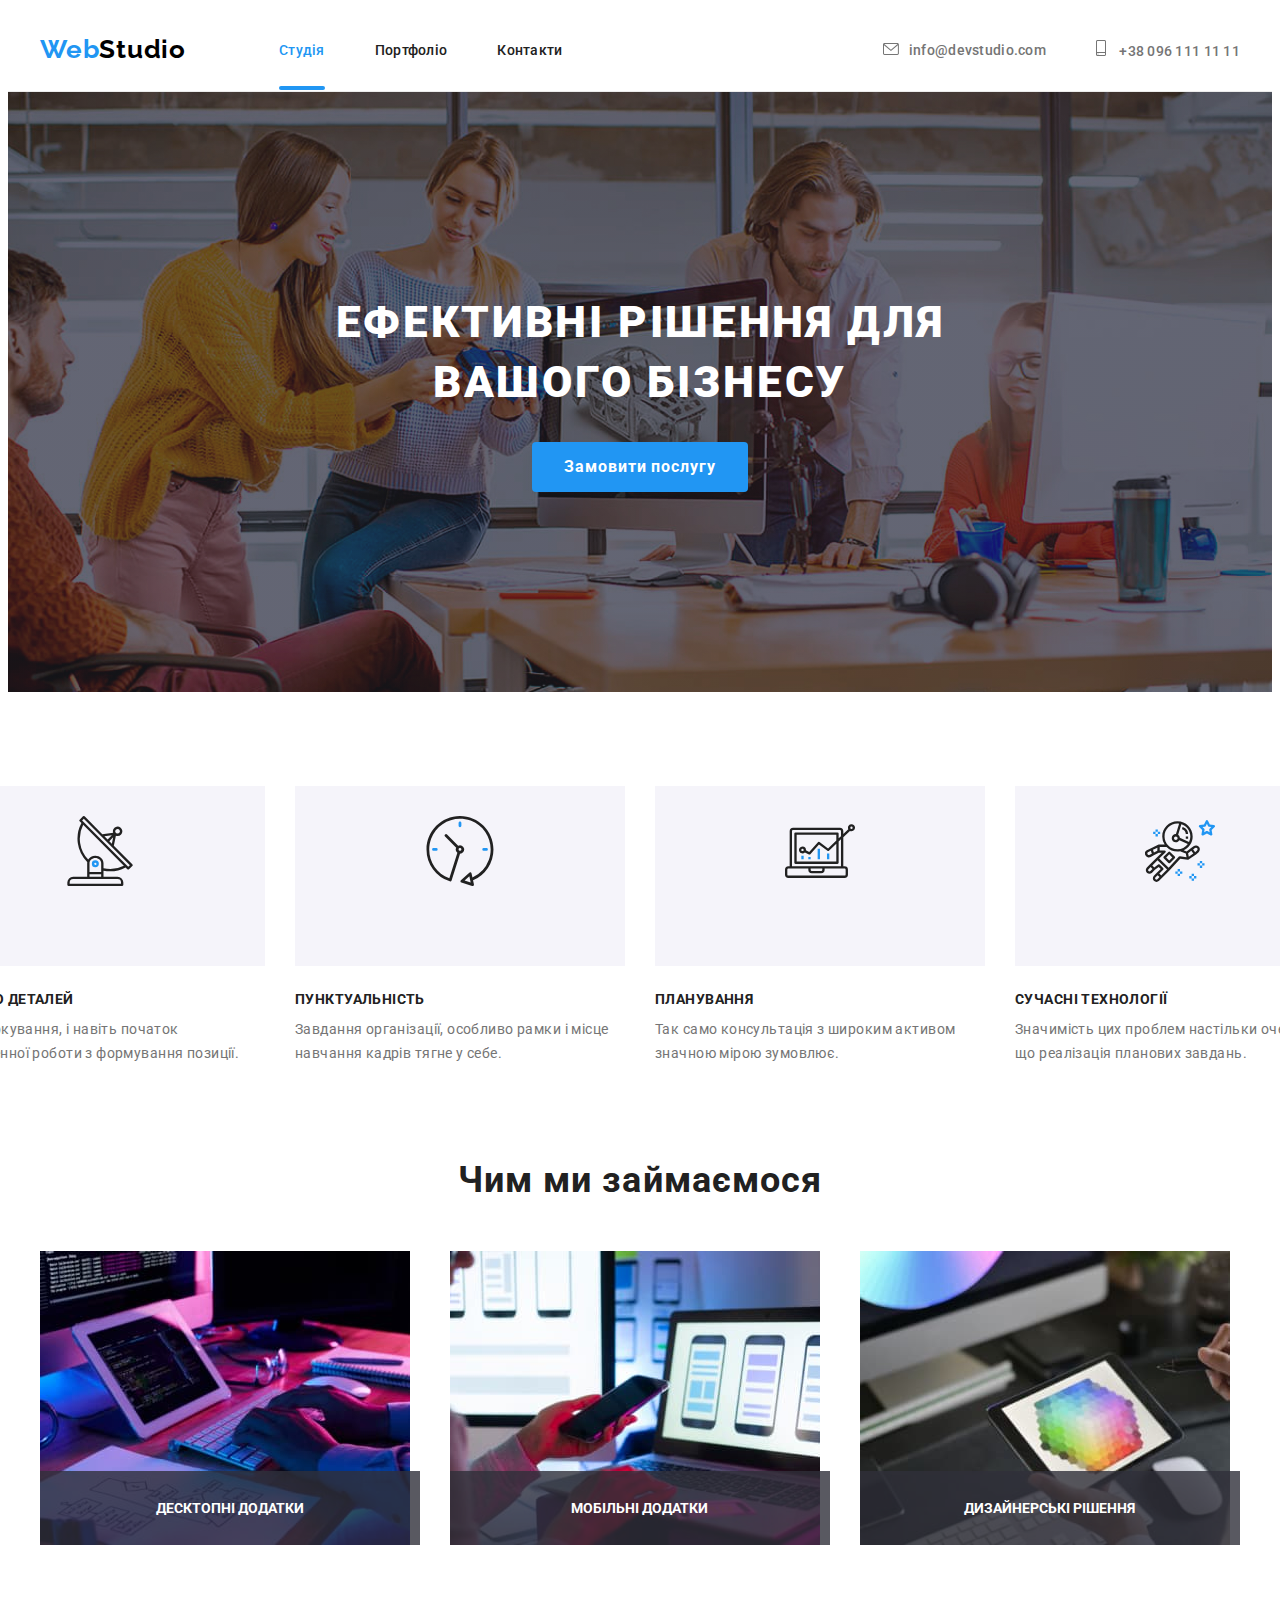
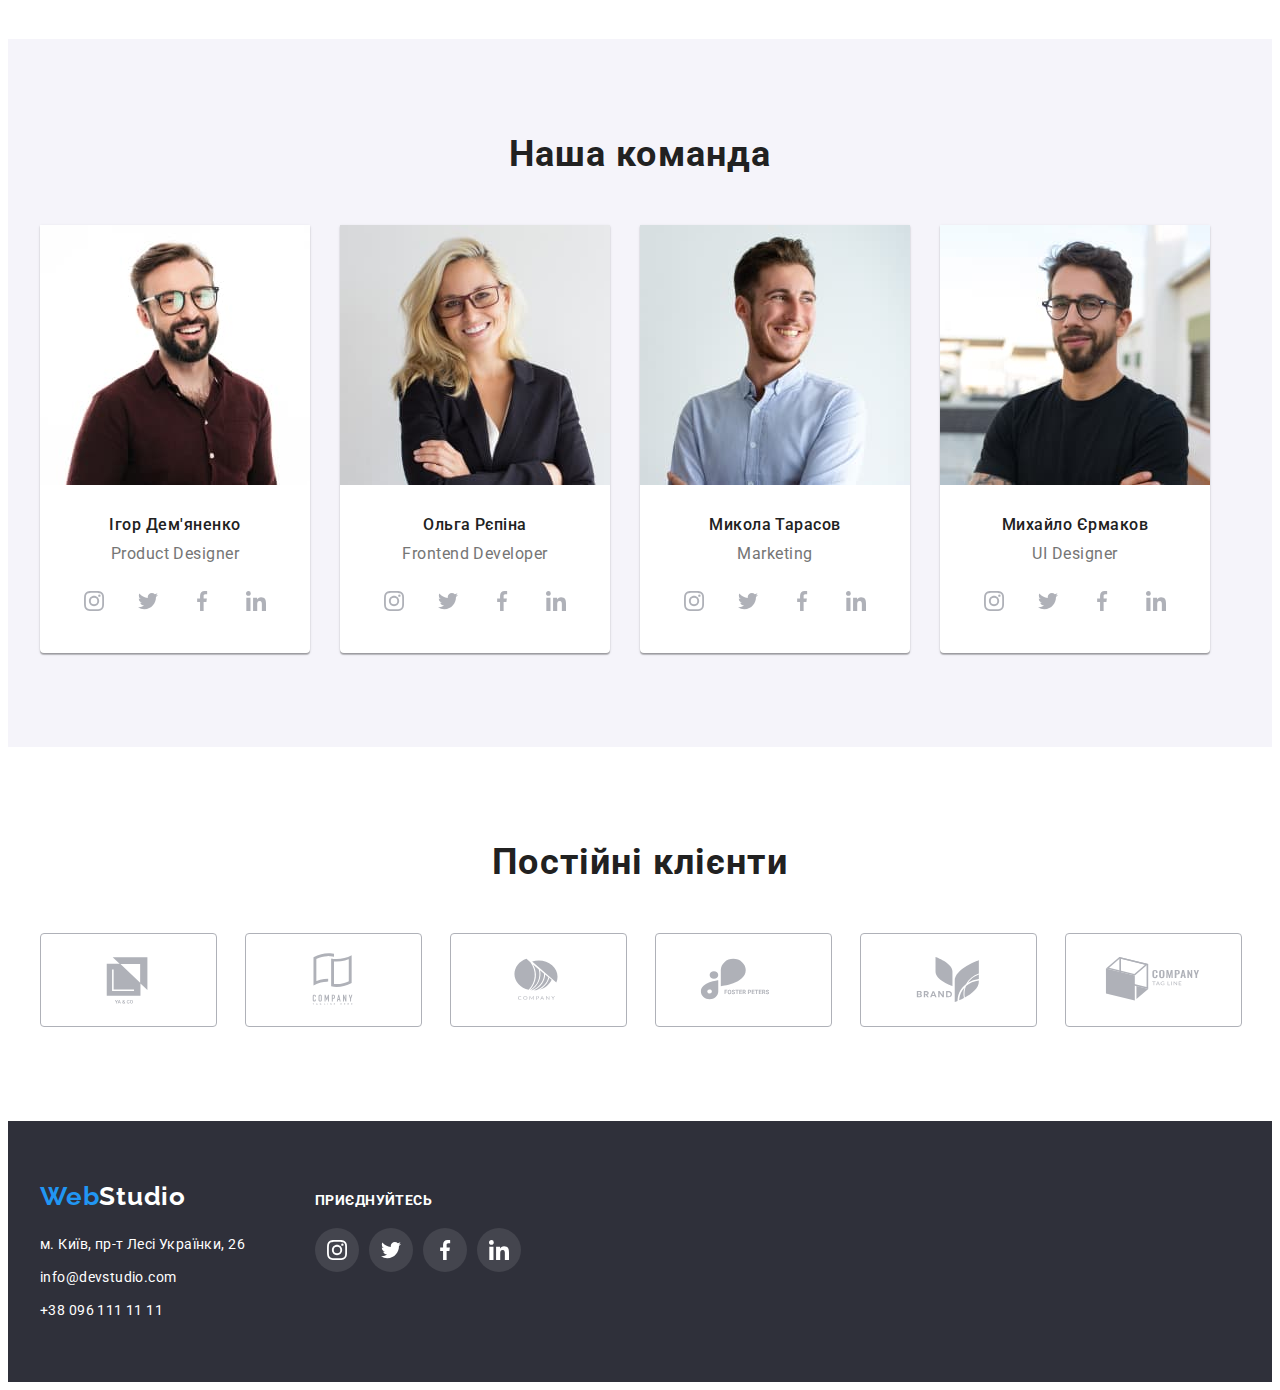
==== index.html @ d8be5af1 "Initial commit" ====
<!DOCTYPE html>
<html lang="uk">

<head>
    <meta charset="UTF-8">
    <meta http-equiv="X-UA-Compatible" content="IE=edge">
    <meta name="viewport" content="width=device-width, initial-scale=1.0">
    <title>Document</title>
    <!-- =======Modern normalize======= -->
    <link rel="stylesheet" href="https://cdnjs.cloudflare.com/ajax/libs/modern-normalize/1.1.0/modern-normalize.min.css"
        integrity="sha512-wpPYUAdjBVSE4KJnH1VR1HeZfpl1ub8YT/NKx4PuQ5NmX2tKuGu6U/JRp5y+Y8XG2tV+wKQpNHVUX03MfMFn9Q=="
        crossorigin="anonymous" referrerpolicy="no-referrer" />
    <!-- ======FONT====== -->
    <link rel="preconnect" href="https://fonts.googleapis.com">
    <link rel="preconnect" href="https://fonts.gstatic.com" crossorigin>
    <link
        href="https://fonts.googleapis.com/css2?family=Raleway:wght@700&family=Roboto:wght@400;500;700;900&display=swap"
        rel="stylesheet">
    <!-- =====Custom styles===== -->
    <link rel="stylesheet" href="./css/styles.css">
</head>

<body class="page">
    <!--                       ======HEADER======                   -->
    <header class="header">
        <div class="container header-wrap">
            <a href="./index.html" class="header-logo list link">
                Web<span class="header-logo-part list">Studio</span>
            </a>
            <nav class="header-navigation">
                <ul class="header-list list">
                    <li class="header-item"><a href="./index.html" class="header-nav-link"
                            aria-current="page">Студія</a>
                    </li>
                    <li class="header-item"><a href="./portfolio.html" class="header-nav-link">Портфоліо</a></li>
                    <li class="header-item"><a href="" class="header-nav-link">Контакти</a></li>
                </ul>
            </nav>
            <div class="header-group">
                <ul class="header-list list">
                    <li class="contact-item">
                        <a href="mailto:info@devstudio.com" class="h-items link">
                            <svg class="header-icon" width="16" height="12">
                                <use href="./images/icons.svg#envelope" class="mail"></use>
                            </svg>info@devstudio.com

                        </a>
                    </li>
                    <li class="contact-item"><a href="tel:+380961111111" class="h-items link">
                            <svg class="header-icon" width="10" height="16">
                                <use href="./images/icons.svg#smartphone"></use>
                            </svg>
                            +38 096 111 11 11</a></li>
                </ul>
            </div>
        </div>
    </header>
    <!--                      ======MAIN PAGE======                 -->
    <main class="page-main">
        <!--                  ======HERO PAGE======                 -->
        <section class="hero bg-color">
            <div class="container">
                <h1 class="title">Ефективні рішення для вашого бізнесу</h1>
                <button class="btn" data-modal-open>Замовити послугу</button>
            </div>
        </section>
        <!--                  ======SKILLS SECTION======              -->
        <section class="skills">
            <div class="container">
                <h2 class="skills-title hiden-title">Секція скілів</h2>
                <ul class="skills-list list">
                    <li class="skills-items icon-satellite">
                        <div class="skills-items-wrap">
                            <svg class="skills-icon" width="70" height="70">
                                <use href="./images/icons.svg#antenna"></use>
                            </svg>
                        </div>
                        <h3 class="skills-sub-title">УВАГА ДО ДЕТАЛЕЙ</h3>
                        <p class="skills-text">Ідейні міркування, і навіть початок повсякденної роботи з формування
                            позиції.
                        </p>
                    </li>
                    <li class="skills-items icon-clock">
                        <div class="skills-items-wrap">
                            <svg class="skills-icon" width="70" height="70">
                                <use href="./images/icons.svg#clock"></use>
                            </svg>
                        </div>
                        <h3 class="skills-sub-title">ПУНКТУАЛЬНІСТЬ</h3>
                        <p class="skills-text">Завдання організації, особливо рамки і місце навчання кадрів тягне у
                            себе.
                        </p>
                    </li>
                    <li class="skills-items icon-diagram">
                        <div class="skills-items-wrap">
                            <svg class="skills-icon" width="70" height="70">
                                <use href="./images/icons.svg#diagram"></use>
                            </svg>
                        </div>
                        <h3 class="skills-sub-title">ПЛАНУВАННЯ</h3>
                        <p class="skills-text">Так само консультація з широким активом значною мірою зумовлює.</p>
                    </li>
                    <li class="skills-items icon-astronaut">
                        <div class="skills-items-wrap">
                            <svg class="skills-icon" width="70" height="70">
                                <use href="./images/icons.svg#astronaut"></use>
                            </svg>
                        </div>
                        <h3 class="skills-sub-title">СУЧАСНІ ТЕХНОЛОГІЇ</h3>
                        <p class="skills-text">Значимість цих проблем настільки очевидна, що реалізація планових
                            завдань.
                        </p>
                    </li>
                </ul>
            </div>
        </section>
        <!--                        ======WORKS======               -->
        <section class="works">
            <div class="container">
                <h2 class="works-title">Чим ми займаємося</h2>
                <ul class="works-list list">
                    <li class="works-items"><a href="" class="works-links">
                            <div class="works-items-wrap">
                                <img src="./images/what_are_we_do/handtouch.jpeg" alt="coding" width="370">
                        </a>
                        <h3 class="works-items-title">Десктопні додатки</h3>
            </div>
            </li>

            <li class="works-items"><a href="" class="works-links">
                    <div class="works-items-wrap">
                        <img src="./images/what_are_we_do/telephone.jpeg" alt="designe" width="370">
                </a>
                <h3 class="works-items-title">Мобільні додатки</h3>
                </div>
            </li>
            <li class="works-items"><a href="" class="works-links">
                    <div class="works-items-wrap">
                        <img src="./images/what_are_we_do/tochpad.jpeg" alt="color" width="370">
                </a>
                <h3 class="works-items-title">Дизайнерські рішення</h3>
                </div>
            </li>
            </ul>
            </div>
        </section>
        <!--                    ==========GANG======= -->
        <section class="gang gang-section">
            <div class="container">
                <h2 class="gang-title">Наша команда</h2>
                <ul class="gang-list link list">
                    <li class="gang-items list">
                        <img src="./images/gang/portret1S.jpeg" alt="Igor" width="270" class="gang-jpg">
                        <div class="gang-social-wraper">
                            <h3 class="gang-subtitle">Ігор Дем'яненко</h3>
                            <p class="gang-text">Product Designer</p>
                            <ul class="social list">
                                <li class="social-item">
                                    <a class="social-link link" href="https://www.instagram.com/" target="_blank"
                                        rel="noopener noreferrer" aria-label="instagram">
                                        <svg class="social-icon" width="20" height="20">
                                            <use href="./images/icons.svg#instagram"></use>
                                        </svg>
                                    </a>
                                </li>
                                <li class="social-item">
                                    <a class="social-link link" href="https://twitter.com/" target="_blank"
                                        rel="noopener noreferrer" aria-label="twitter">
                                        <svg class="social-icon" width="20" height="20">
                                            <use href="./images/icons.svg#twitter"></use>
                                        </svg>
                                    </a>
                                </li>
                                <li class="social-item">
                                    <a class="social-link link" href="https://www.facebook.com/" target="_blank"
                                        rel="noopener noreferrer" aria-label="facebook">
                                        <svg class="social-icon" width="20" height="20">
                                            <use href="./images/icons.svg#facebook"></use>
                                        </svg>
                                    </a>
                                </li>
                                <li class="social-item">
                                    <a class="social-link link" href="https://www.linkedin.com/" target="_blank"
                                        rel="noopener noreferrer" aria-label="linkedin">
                                        <svg class="social-icon" width="20" height="20">
                                            <use href="./images/icons.svg#linkedin"></use>
                                        </svg>
                                    </a>
                                </li>
                            </ul>
                        </div>
                    </li>
                    <li class="gang-items list">
                        <img src="./images/gang/portret2S.jpeg" alt="Olga" width="270" class="gang-jpg">
                        <div class="gang-social-wraper">
                            <h3 class="gang-subtitle">Ольга Рєпіна</h3>
                            <p class="gang-text">Frontend Developer</p>
                            <ul class="social list">
                                <li class="social-item">
                                    <a class="social-link link" href="https://www.instagram.com/" target="_blank"
                                        rel="noopener noreferrer" aria-label="instagram">
                                        <svg class="social-icon" width="20" height="20">
                                            <use href="./images/icons.svg#instagram"></use>
                                        </svg>
                                    </a>
                                </li>
                                <li class="social-item">
                                    <a class="social-link link" href="https://twitter.com/" target="_blank"
                                        rel="noopener noreferrer" aria-label="twitter">
                                        <svg class="social-icon" width="20" height="20">
                                            <use href="./images/icons.svg#twitter"></use>
                                        </svg>
                                    </a>
                                </li>
                                <li class="social-item">
                                    <a class="social-link link" href="https://www.facebook.com/" target="_blank"
                                        rel="noopener noreferrer" aria-label="facebook">
                                        <svg class="social-icon" width="20" height="20">
                                            <use href="./images/icons.svg#facebook"></use>
                                        </svg>
                                    </a>
                                </li>
                                <li class="social-item">
                                    <a class="social-link link" href="https://www.linkedin.com/" target="_blank"
                                        rel="noopener noreferrer" aria-label="linkedin">
                                        <svg class="social-icon" width="20" height="20">
                                            <use href="./images/icons.svg#linkedin"></use>
                                        </svg>
                                    </a>
                                </li>
                            </ul>
                        </div>
                    </li>
                    <li class="gang-items list">
                        <img src="./images/gang/portret3S.jpeg" alt="Mikola" width="270" class="gang-jpg">
                        <div class="gang-social-wraper">
                            <h3 class="gang-subtitle">Микола Тарасов</h3>
                            <p class="gang-text">Marketing</p>
                            <ul class="social list">
                                <li class="social-item">
                                    <a class="social-link link" href="https://www.instagram.com/" target="_blank"
                                        rel="noopener noreferrer" aria-label="instagram">
                                        <svg class="social-icon" width="20" height="20">
                                            <use href="./images/icons.svg#instagram"></use>
                                        </svg>
                                    </a>
                                </li>
                                <li class="social-item">
                                    <a class="social-link link" href="https://twitter.com/" target="_blank"
                                        rel="noopener noreferrer" aria-label="twitter">
                                        <svg class="social-icon" width="20" height="20">
                                            <use href="./images/icons.svg#twitter"></use>
                                        </svg>
                                    </a>
                                </li>
                                <li class="social-item">
                                    <a class="social-link link" href="https://www.facebook.com/" target="_blank"
                                        rel="noopener noreferrer" aria-label="facebook">
                                        <svg class="social-icon" width="20" height="20">
                                            <use href="./images/icons.svg#facebook"></use>
                                        </svg>
                                    </a>
                                </li>
                                <li class="social-item">
                                    <a class="social-link link" href="https://www.linkedin.com/" target="_blank"
                                        rel="noopener noreferrer" aria-label="linkedin">
                                        <svg class="social-icon" width="20" height="20">
                                            <use href="./images/icons.svg#linkedin"></use>
                                        </svg>
                                    </a>
                                </li>
                            </ul>
                        </div>
                    </li>
                    <li class="gang-items list">
                        <img src="./images/gang/portret4S.jpeg" alt="Mihaylo" width="270" class="gang-jpg">
                        <div class="gang-social-wraper">
                            <h3 class="gang-subtitle">Михайло Єрмаков</h3>
                            <p class="gang-text">UI Designer</p>
                            <ul class="social list">
                                <li class="social-item">
                                    <a class="social-link link" href="https://www.instagram.com/" target="_blank"
                                        rel="noopener noreferrer" aria-label="instagram">
                                        <svg class="social-icon" width="20" height="20">
                                            <use href="./images/icons.svg#instagram"></use>
                                        </svg>
                                    </a>
                                </li>
                                <li class="social-item">
                                    <a class="social-link link" href="https://twitter.com/" target="_blank"
                                        rel="noopener noreferrer" aria-label="twitter">
                                        <svg class="social-icon" width="20" height="20">
                                            <use href="./images/icons.svg#twitter"></use>
                                        </svg>
                                    </a>
                                </li>
                                <li class="social-item">
                                    <a class="social-link link" href="https://www.facebook.com/" target="_blank"
                                        rel="noopener noreferrer" aria-label="facebook">
                                        <svg class="social-icon" width="20" height="20">
                                            <use href="./images/icons.svg#facebook"></use>
                                        </svg>
                                    </a>
                                </li>
                                <li class="social-item">
                                    <a class="social-link link" href="https://www.linkedin.com/" target="_blank"
                                        rel="noopener noreferrer" aria-label="linkedin">
                                        <svg class="social-icon" width="20" height="20">
                                            <use href="./images/icons.svg#linkedin"></use>
                                        </svg>
                                    </a>
                                </li>
                            </ul>
                        </div>
                    </li>
                </ul>
            </div>
        </section>
        <!--                    ==========CLIENTS======= -->
        <section class="clients">
            <div class="container">
                <h2 class="clients-title">Постійні клієнти</h2>
                <ul class="clients-list list">
                    <li class="clients-item">
                        <a href="" class="clients-link list" target="_blank" rel="noopener noreferrer" aria-label="">
                            <svg class="clients-icon" width="106" height="60">
                                <use href="./images/icons.svg#yaco"></use>
                            </svg>
                        </a>
                    </li>
                    <li class="clients-item">
                        <a href="" class="clients-link list " target="_blank" rel="noopener noreferrer" aria-label="">
                            <svg class="clients-icon" width="106" height="60">
                                <use href="./images/icons.svg#company-tl"></use>
                            </svg>
                        </a>
                    </li>
                    <li class="clients-item">
                        <a href="" class="clients-link list" target="_blank" rel="noopener noreferrer" aria-label="">
                            <svg class="clients-icon" width="106" height="60">
                                <use href="./images/icons.svg#company"></use>
                            </svg>
                        </a>
                    </li>
                    <li class="clients-item">
                        <a href="" class="clients-link list" target="_blank" rel="noopener noreferrer" aria-label="">
                            <svg class="clients-icon" width="106" height="60">
                                <use href="./images/icons.svg#foster-peters"></use>
                            </svg>
                        </a>
                    </li>
                    <li class="clients-item">
                        <a href="" class="clients-link list" target="_blank" rel="noopener noreferrer" aria-label="">
                            <svg class="clients-icon" width="106" height="60">
                                <use href="./images/icons.svg#brand"></use>
                            </svg>
                        </a>
                    </li>
                    <li class="clients-item">
                        <a href="" class="clients-link list" target="_blank" rel="noopener noreferrer" aria-label="">
                            <svg class="clients-icon" width="106" height="60">
                                <use href="./images/icons.svg#tag-line"></use>
                            </svg>
                        </a>
                    </li>
                </ul>
            </div>
        </section>
    </main>
    <!--                      ======  FOOTER  ======               -->
    <footer class="footer bg-color">
        <div class="container-footer container ">
            <div class="adress-wrap">
                <a href="./index.html" class="footer-logo link list">
                    Web<span class="footer-logo-part">Studio</span>
                </a>
                <address class="footer-addres">
                    <ul class="footer-list list">
                        <li class="footer-items">
                            <a class="footer-link list link"
                                href="https://www.google.com/maps/place/%D0%B1%D1%83%D0%BB%D1%8C%D0%B2%D0%B0%D1%80+%D0%9B%D0%B5%D1%81%D1%96+%D0%A3%D0%BA%D1%80%D0%B0%D1%97%D0%BD%D0%BA%D0%B8,+26,+%D0%9A%D0%B8%D1%97%D0%B2,+02000/@50.4265807,30.5361971,17z/data=!3m1!4b1!4m5!3m4!1s0x40d4cf0e033ecbe9:0x57a4dffefec77da0!8m2!3d50.4265807!4d30.5383858">м.
                                Київ, пр-т Лесі Українки, 26
                            </a>
                        </li>
                        <li class="footer-link footer-items">
                            <a href="mailto:info@devstudio.com" class="footer-link link list">info@devstudio.com</a>
                        </li>
                        <li class="footer-link footer-items">
                            <a href="tel:+380961111111" class="footer-link link list">+38 096 111 11
                                11</a>
                        </li>
                    </ul>
                </address>
            </div>
            <div class="footer-social">
                <h2 class="social-title">
                    приєднуйтесь
                </h2>
                <ul class="social-footer list">
                    <li class="social-footer-item">
                        <a class="social-footer-link link" href="https://www.instagram.com/" target="_blank"
                            rel="noopener noreferrer" aria-label="instagram">
                            <svg class="social-footer-icon" width="20" height="20">
                                <use href="./images/icons.svg#instagram"></use>
                            </svg>
                        </a>
                    </li>
                    <li class="social-footer-item">
                        <a class="social-footer-link link" href="https://twitter.com/" target="_blank"
                            rel="noopener noreferrer" aria-label="twitter">
                            <svg class="social-footer-icon" width="20" height="20">
                                <use href="./images/icons.svg#twitter"></use>
                            </svg>
                        </a>
                    </li>
                    <li class="social-footer-item">
                        <a class="social-footer-link link" href="https://www.facebook.com/" target="_blank"
                            rel="noopener noreferrer" aria-label="facebook">
                            <svg class="social-footer-icon" width="20" height="20">
                                <use href="./images/icons.svg#facebook"></use>
                            </svg>
                        </a>
                    </li>
                    <li class="social-footer-item">
                        <a class="social-footer-link link" href="https://www.linkedin.com/" target="_blank"
                            rel="noopener noreferrer" aria-label="linkedin">
                            <svg class="social-footer-icon" width="20" height="20">
                                <use href="./images/icons.svg#linkedin"></use>
                            </svg>
                        </a>
                    </li>
                </ul>
            </div>
        </div>

    </footer>
    <!--                          =======MODAL WINDOW====== -->
    <div class="backdrop is-hidden" data-modal>

        <div class="modal">
            <button class="modal-btn" data-modal-close>
                <svg class="modal-icon" width="18" height="18">
                    <use href="./images/icons.svg#icon-close"></use>
                </svg>
            </button>

        </div>
    </div>

    <script src="./js/modal.js"></script>
</body>


</html>
---- css/styles.css ----
:root {
  --primary-text-color: #212121;
  --title-text-color: #757575;
  --accent-color: #2196f3;
  --btn-second-color: #188ce8;
  --primary-white-color: #ffffff;
  --studio-second-color: #000000;
  --bg-color: #2f303a;
  --bg-second-color: #f5f4fa;
  --social-color: #afb1b8;
  --half-margin: 30px;
  --time: 250ms;
  --anim-time: cubic-bezier(0.4, 0, 0.2, 1);
  --header-idx: 10;
  --modal-idx: 100;
  --menu-idx: 1000;
}

body {
  font-family: "Roboto", "Raleway", sans-serif;
  background-color: var(--primary-white-color);
  color: var(--primary-text-color);
}

/*                ===========Reset Start======== */
h1,
h2,
h3,
h4,
h5,
h6,
p,
ul {
  margin: 0;
}
.list {
  list-style: none;
  margin: 0;
  padding: 0;
}
a {
  text-decoration: none;
}
.link {
  text-decoration: none;
}
.link:hover,
.link:focus {
  color: var(--accent-color);

  transition: transform var(--time) var(--anim-time);
}
img {
  display: block;
  max-width: 100%;
  height: auto;
}

.bg-color {
  background: var(--bg-color);
}
/*                ===========Reset End======== */
section {
  padding-top: 94px;
  padding-bottom: 94px;
}
.container {
  max-width: 1200px;
  padding-right: 15px;
  padding-left: 15px;
  margin: 0 auto;
  /* outline: 2px solid red;
  outline-offset: -2px; */
}

/*                ========HEADER START======== */
.header {
  border-bottom: 1px solid #ececec;
}
.header-wrap {
  display: flex;
  align-items: center;
}
.header-logo {
  margin-right: 93px;
}
.header-logo,
.footer-logo {
  font-family: "Raleway";
  font-weight: 700;
  font-size: 26px;
  line-height: calc(31 / 26);
  letter-spacing: 0.03em;
  color: var(--accent-color);
}
.header-logo-part {
  color: var(--studio-second-color);
}

.header-navigation {
  display: flex;
  margin-right: auto;
}

.header-list {
  display: inline-flex;
  align-items: center;
}

.header-item:not(:first-child),
.contact-item:not(:first-child) {
  margin-left: 50px;
}
.header-nav-link {
  position: relative;

  padding-top: 32px;
  padding-bottom: 32px;

  font-weight: 500;
  font-size: 14px;
  line-height: calc(16 / 14);
  letter-spacing: 0.02em;

  color: var(--primary-text-color);

  transition: color var(--time) var(--anim-time);
}
.footer-link {
  font-size: 14px;
  line-height: calc(16 / 14);
  letter-spacing: 0.02em;
}

.h-items {
  display: block;
  justify-content: center;
  align-items: center;
  padding-top: 32px;
  padding-bottom: 32px;

  font-weight: 500;
  font-size: 14px;
  line-height: calc(16 / 14);
  letter-spacing: 0.02em;
  color: var(--title-text-color);

  transition: color var(--time) var(--anim-time);
}

.header-icon {
  margin-right: 10px;
  fill: currentColor;
}
.header-nav-link:hover,
.header-nav-link:focus,
.h-items:hover,
.h-items:focus {
  color: var(--accent-color);

  transition: transform var(--time) var(--anim-time);
}

[aria-current]::after {
  content: "";

  position: absolute;
  left: 0;
  bottom: 0;

  display: block;
  width: 100%;
  height: 4px;

  border-radius: 2px;
  background-color: var(--accent-color);
}
[aria-current] {
  color: var(--accent-color);
}

/*                ===========HEADER END========             */

/*                ===========HERO START========               */
.hero {
  max-width: 1600px;
  padding: 200px 0px;
  text-align: center;
  margin: 0 auto;

  background-image: linear-gradient(
      to right,
      rgba(47, 48, 58, 0.4),
      rgba(47, 48, 58, 0.4)
    ),
    url(../images/hero/Img.jpg);
  background-repeat: no-repeat;
  background-position: center;
  background-size: cover;
}
.title {
  width: 696px;
  margin-right: auto;
  margin-left: auto;
  margin-bottom: 30px;

  font-weight: 900;
  font-size: 44px;
  line-height: calc(60 / 44);
  text-align: center;
  letter-spacing: 0.06em;
  text-transform: uppercase;
  color: var(--primary-white-color);
}
.btn {
  padding: 10px 32px;

  font-family: "Roboto";
  font-weight: 700;
  font-size: 16px;
  line-height: calc(30 / 16);
  letter-spacing: 0.06em;
  border-radius: 4px;
  border: none;
  cursor: pointer;

  color: var(--primary-white-color);
  background: var(--accent-color);

  transition: color var(--time) var(--anim-time),
    background var(--time) var(--anim-time);
}
.btn:focus,
.btn:hover {
  background: var(--btn-second-color);
}
/*                ========HERO END========               */

/*                ========SKILLS START========              */

.hiden-title {
  display: none;
}
.skills-list {
  display: flex;
  justify-content: center;
  margin-left: calc(-1 * var(--half-margin));
}
/* Skills icon */
.skills-items-wrap {
  display: inline-block;
  text-align: center;
  margin-bottom: 25px;
  padding: 30px;
  content: "";
  height: 120px;
  width: 270px;
  background-size: contain;
  background-repeat: no-repeat;
  background-position: center;
  background-color: var(--bg-second-color);
}

.skills-items {
  flex-basis: calc(100% / 4 - var(--half-margin));
  margin-left: var(--half-margin);
}
.skills-sub-title {
  margin-bottom: 10px;

  font-weight: 700;
  font-size: 14px;
  line-height: calc(16 / 14);
  letter-spacing: 0.03em;
  text-transform: uppercase;
  color: var(--primary-text-color);
}
.skills-text {
  font-size: 14px;
  line-height: calc(24 / 14);
  letter-spacing: 0.03em;
  color: var(--title-text-color);
}
/*                ========SKILLS END========              */
/*                ========WORKS START========               */
.works {
  margin-top: -94px;
}
.works-title {
  margin-bottom: 50px;

  font-weight: 700;
  font-size: 36px;
  line-height: calc(42 / 36);
  text-align: center;
  letter-spacing: 0.03em;

  color: var(--primary-text-color);
}
.works-list {
  display: flex;
  margin-left: calc(-1 * var(--half-margin));
}

.works-items {
  flex-basis: calc(100% / 3 - var(--half-margin));
  margin-left: var(--half-margin);
}
.works-items > img {
  width: 100%;
  height: auto;
}

.works-items-wrap {
  position: relative;
}

.works-items-title {
  position: absolute;
  bottom: 0;
  left: 0;

  width: 100%;
  padding: 27px 0;

  font-size: 14px;
  line-height: 1.43;
  text-align: center;
  text-transform: uppercase;

  color: var(--primary-white-color);
  background-color: rgba(47, 48, 58, 0.8);
}

/*                ========WORKS END========               */
/*                ========GANG START========                */
.gang {
  background: var(--bg-second-color);
  margin: 0;
  padding-bottom: 94px;
  padding-top: 94px;
}
.gang-list {
  display: flex;
}
.gang-title {
  margin-bottom: 50px;

  font-weight: 700;
  font-size: 36px;
  text-align: center;
  line-height: calc(42 / 36);
  letter-spacing: 0.03em;
  color: var(--primary-text-color);
}
.gang-items {
  flex-basis: calc(100% / 4 - (30px));
  margin-right: 30px;
  padding-bottom: 30px;

  background-color: var(--primary-white-color);
  box-shadow: 0px 1px 3px rgba(0, 0, 0, 0.12), 0px 1px 1px rgba(0, 0, 0, 0.14),
    0px 2px 1px rgba(0, 0, 0, 0.2);
  border-radius: 0px 0px 4px 4px;
}

.gang-jpg {
  margin-bottom: 30px;
}

.gang-subtitle {
  margin-bottom: 10px;

  font-weight: 500;
  font-size: 16px;
  line-height: calc(19 / 16);
  text-align: center;
  letter-spacing: 0.03em;
  color: var(--primary-text-color);
}
.gang-text {
  margin-bottom: 16px;
  font-weight: 400;
  font-size: 16px;
  line-height: calc(19 / 16);
  text-align: center;
  letter-spacing: 0.03em;
  color: var(--title-text-color);
}

.social {
  display: flex;
  justify-content: center;
  align-items: center;
  gap: 10px;
}
.social-link {
  display: flex;
  align-items: center;
  justify-content: center;
  width: 44px;
  height: 44px;
  border-radius: 50%;

  color: var(--social-color);

  transition: color var(--time) var(--anim-time),
    background-color var(--time) var(--anim-time);
}
.social-icon {
  margin: auto;
  fill: currentColor;
}

.social-link:hover,
.social-link:focus,
.social-footer-link:hover,
.social-footer-link:focus {
  color: var(--primary-white-color);
  background-color: var(--accent-color);
}

/*                ========CLIENTS START========                */
.clients-title {
  margin-bottom: 50px;

  font-size: 36px;
  line-height: calc(42 / 36);
  text-align: center;
  letter-spacing: 0.03em;
}

.clients-list {
  display: flex;
  margin-right: calc(-1 * var(--half-margin));
}
.clients-item {
  flex-basis: calc(100% / 6 - var(--half-margin));
  margin-right: var(--half-margin);
}

.clients-link {
  display: flex;
  justify-content: center;
  width: 100%;

  padding-top: 16px;
  padding-bottom: 16px;

  color: #afb1b8;

  border: 1px solid #afb1b8;
  border-radius: 4px;
  transition: color var(--time) var(--anim-time),
    border-color var(--time) var(--anim-time);
}
.clients-link:focus,
.clients-link:hover {
  color: var(--accent-color);
  border-color: var(--accent-color);
}
.clients-icon {
  margin: auto;
  fill: currentColor;
}
/*                  ========FOOTER START========              */
.adress-wrap {
  margin-right: 70px;
}
.footer {
  padding-top: 60px;
  padding-bottom: 60px;
}
.container-footer {
  display: flex;
  align-items: baseline;
}

.footer-logo-part {
  color: var(--primary-white-color);
}
address {
  margin-top: 20px;
  font-style: normal;
}
.footer-items:not(:last-child) {
  margin-bottom: 9px;
}

.footer-link {
  font-weight: 400;
  font-size: 14px;
  line-height: calc(24 / 14);
  letter-spacing: 0.03em;
  color: var(--primary-white-color);

  transition: color var(--time) var(--anim-time);
}
.footer-link:hover,
.footer-link:focus {
  color: var(--accent-color);
}
.footer-social {
  justify-content: center;
}
.social-title {
  margin-bottom: 20px;

  font-size: 14px;
  line-height: calc(16 / 14);
  letter-spacing: 0.03em;
  text-transform: uppercase;

  color: var(--primary-white-color);
}
.social-footer {
  display: flex;
  justify-content: center;
  align-items: center;
  gap: 10px;
}
.social-footer-link {
  display: flex;
  align-items: center;
  justify-content: center;
  width: 44px;
  height: 44px;
  border-radius: 50%;

  background: rgba(255, 255, 255, 0.1);

  color: var(--primary-white-color);

  transition: color var(--time) var(--anim-time),
    background var(--time) var(--anim-time);
}

.social-footer-icon {
  margin: auto;
  fill: currentColor;
}

/*                ========FOOTER END========               */
/*                ========PORTFOLIO START========            */
.list-btn {
  display: flex;
  justify-content: center;
  margin-bottom: 50px;
}
.item-btn:not(:first-child) {
  margin-left: 8px;
  margin-bottom: 50px;
}

.btn-pf {
  min-width: 73px;
  padding: 6px 22px;

  font-family: "Roboto";
  font-weight: 500;
  font-size: 16px;
  line-height: calc(26 / 16);
  letter-spacing: 0.03em;

  border-radius: 4px;
  border: none;
  cursor: pointer;

  color: var(--primary-text-color);
  background: var(--bg-second-color);

  transition: color var(--time) var(--anim-time),
    background var(--time) var(--anim-time);
}
.btn-pf:focus,
.btn-pf:hover {
  color: var(--primary-white-color);
  background: var(--accent-color);
  border-radius: 4px;

  transition: transform var(--time) var(--anim-time);
}

/*                ========Gallery UL========            */
.list-features {
  display: flex;
  flex-wrap: wrap;
  margin-top: calc(-1 * var(--half-margin));
  margin-right: calc(-1 * var(--half-margin));
}
.features-items {
  flex-basis: calc((100% - 4 * var(--half-margin)) / 3);
  margin-top: var(--half-margin);
  margin-right: var(--half-margin);
}

.portfolio-wrap {
  position: relative;
  overflow: hidden;
}

.overlay {
  position: absolute;
  top: 0;
  left: 0;

  transform: translateY(100%);

  width: 100%;
  height: 100%;

  display: flex;
  align-items: center;
  justify-content: center;
  user-select: none;

  background-color: rgba(33, 150, 243, 0.9);
  backdrop-filter: blur(3px);
  color: var(--primary-white-color);

  transition-timing-function: var(--anim-time);
  transition: transform var(--time);
}
.overlay-text {
  font-size: 18px;
  line-height: calc(28 / 18);
  letter-spacing: 0.03em;

  padding-left: 24px;
  padding-right: 24px;
}
.features-items:hover .overlay {
  transform: translateY(0);

  transition: transform var(--time) var(--anim-time);
}

.portfolio-inside {
  padding: 20px 24px;

  border: 1px solid #eeeeee;
  border-top: none;
}
.features-subtitle {
  font-weight: 700;
  font-size: 18px;
  line-height: calc(36 / 18);
  letter-spacing: 0.06em;
  color: var(--primary-text-color);
}
.features-text {
  font-weight: 400;
  font-size: 16px;
  line-height: calc(30 / 16);
  letter-spacing: 0.03em;
  color: var(--title-text-color);
}
.card {
  min-width: 320px;
  height: auto;
}

.features-items:focus,
.features-items:hover {
  box-shadow: 0px 1px 1px rgba(0, 0, 0, 0.12), 0px 4px 4px rgba(0, 0, 0, 0.06),
    1px 4px 6px rgba(0, 0, 0, 0.16);

  transition: transform var(--time) var(--anim-time);
}

/*                ========PORTFOLIO END========            */

/*                ========MODAL WINDOW========            */
.backdrop {
  position: fixed;
  top: 0;
  left: 0;
  z-index: var(--modal-idx);

  width: 100%;
  height: 100%;

  background-color: rgba(47, 48, 58, 0.4);
  backdrop-filter: blur(2px);

  transition: opacity var(--time) var(--anim-time),
    visibility var(--time) var(--anim-time);
}
.backdrop.is-hidden {
  opacity: 0;
  visibility: hidden;
  pointer-events: none;
  transform: scale(0.2, 0.2);
}

.backdrop.is-hidden > .modal {
  transform: scale(0.5, 0.5);
}

.modal {
  position: absolute;
  top: 50%;
  left: 50%;

  width: 528px;
  min-height: 581px;

  border-radius: 4px;
  background-color: var(--primary-white-color);
  box-shadow: 0px 1px 3px rgba(0, 0, 0, 0.12), 0px 1px 1px rgba(0, 0, 0, 0.14),
    0px 2px 1px rgba(0, 0, 0, 0.2);

  transform: translateX(-50%) translateY(-50%);

  transition: transform var(--time) var(--anim-time);
}

.modal-btn {
  position: absolute;
  top: 8px;
  right: 8px;

  padding: 0;
  display: inline-flex;
  align-items: center;
  justify-content: center;
  cursor: pointer;

  width: 30px;
  height: 30px;

  border-radius: 50%;
  border: 1px solid rgba(0, 0, 0, 0.1);
  background-color: transparent;

  transition: color var(--time) var(--anim-time),
    background-color var(--time) var(--anim-time);
}

.modal-icon {
  fill: var(--studio-second-color);
}
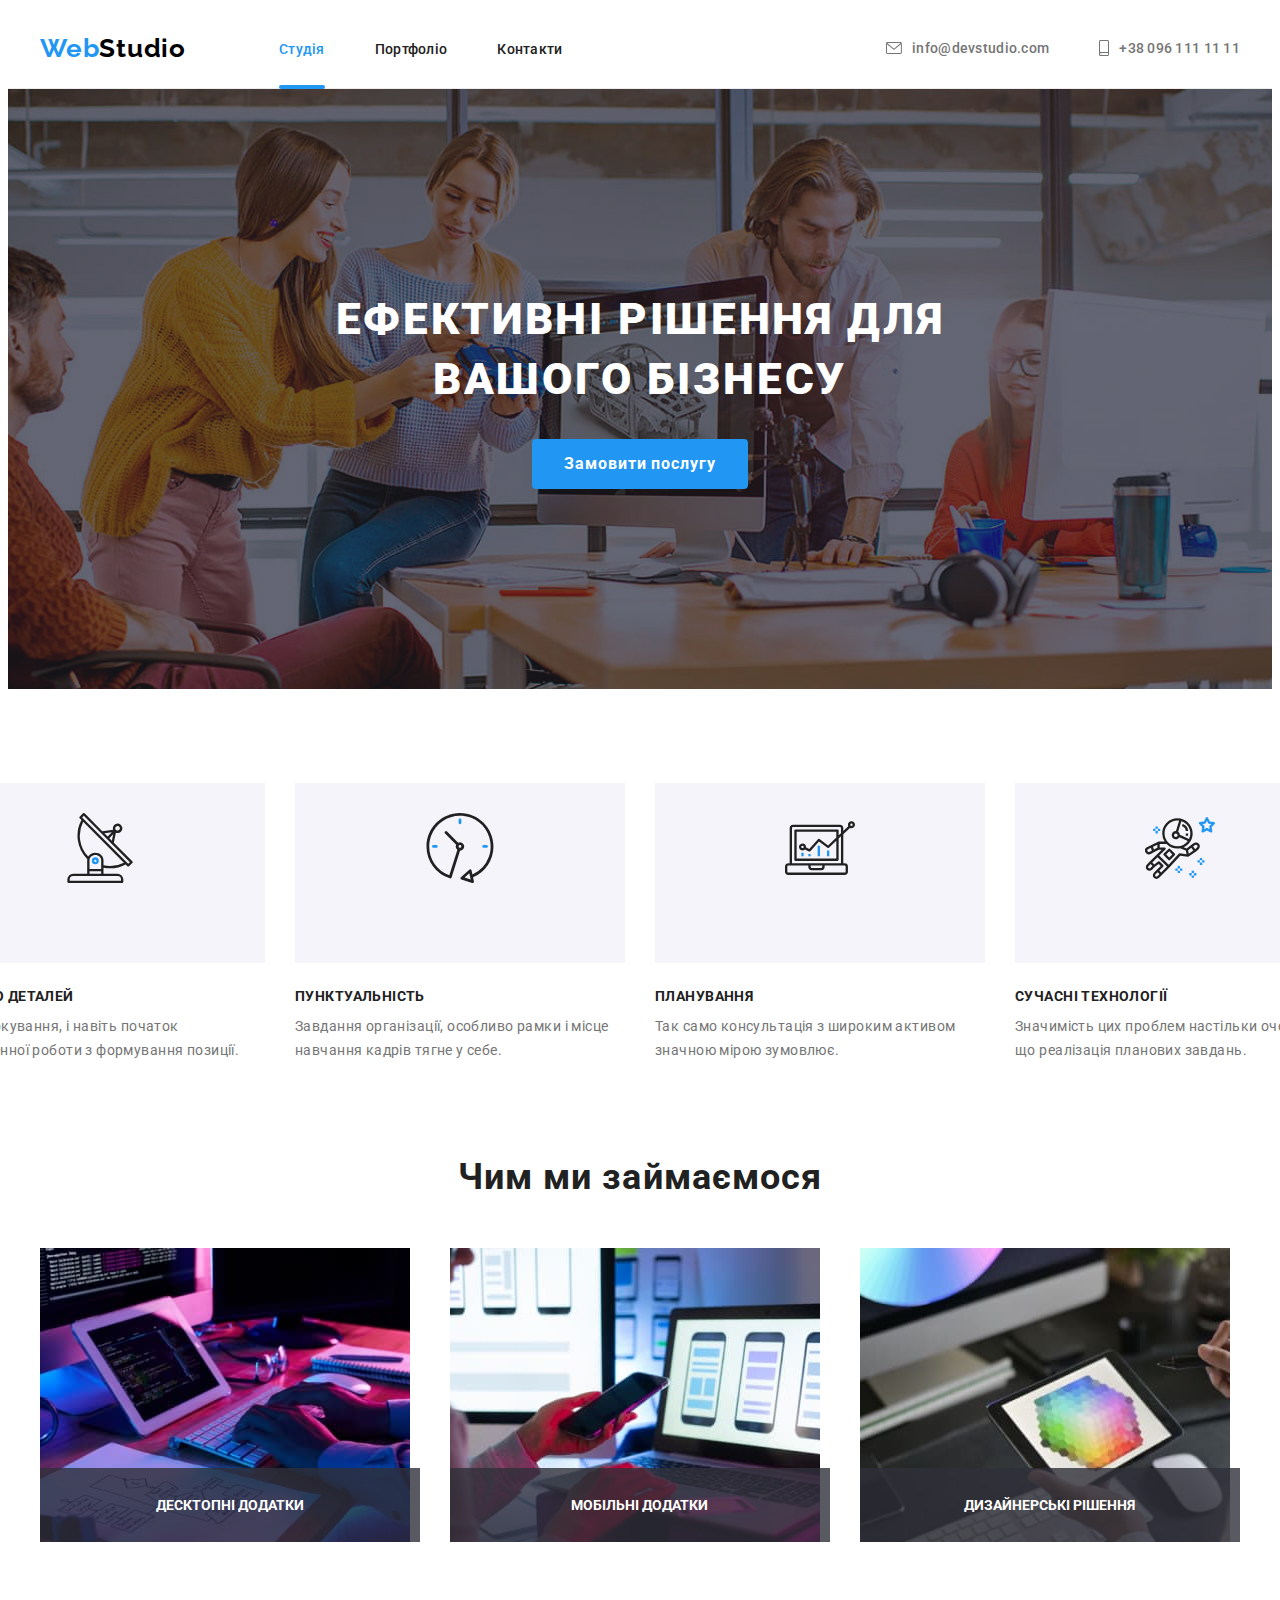
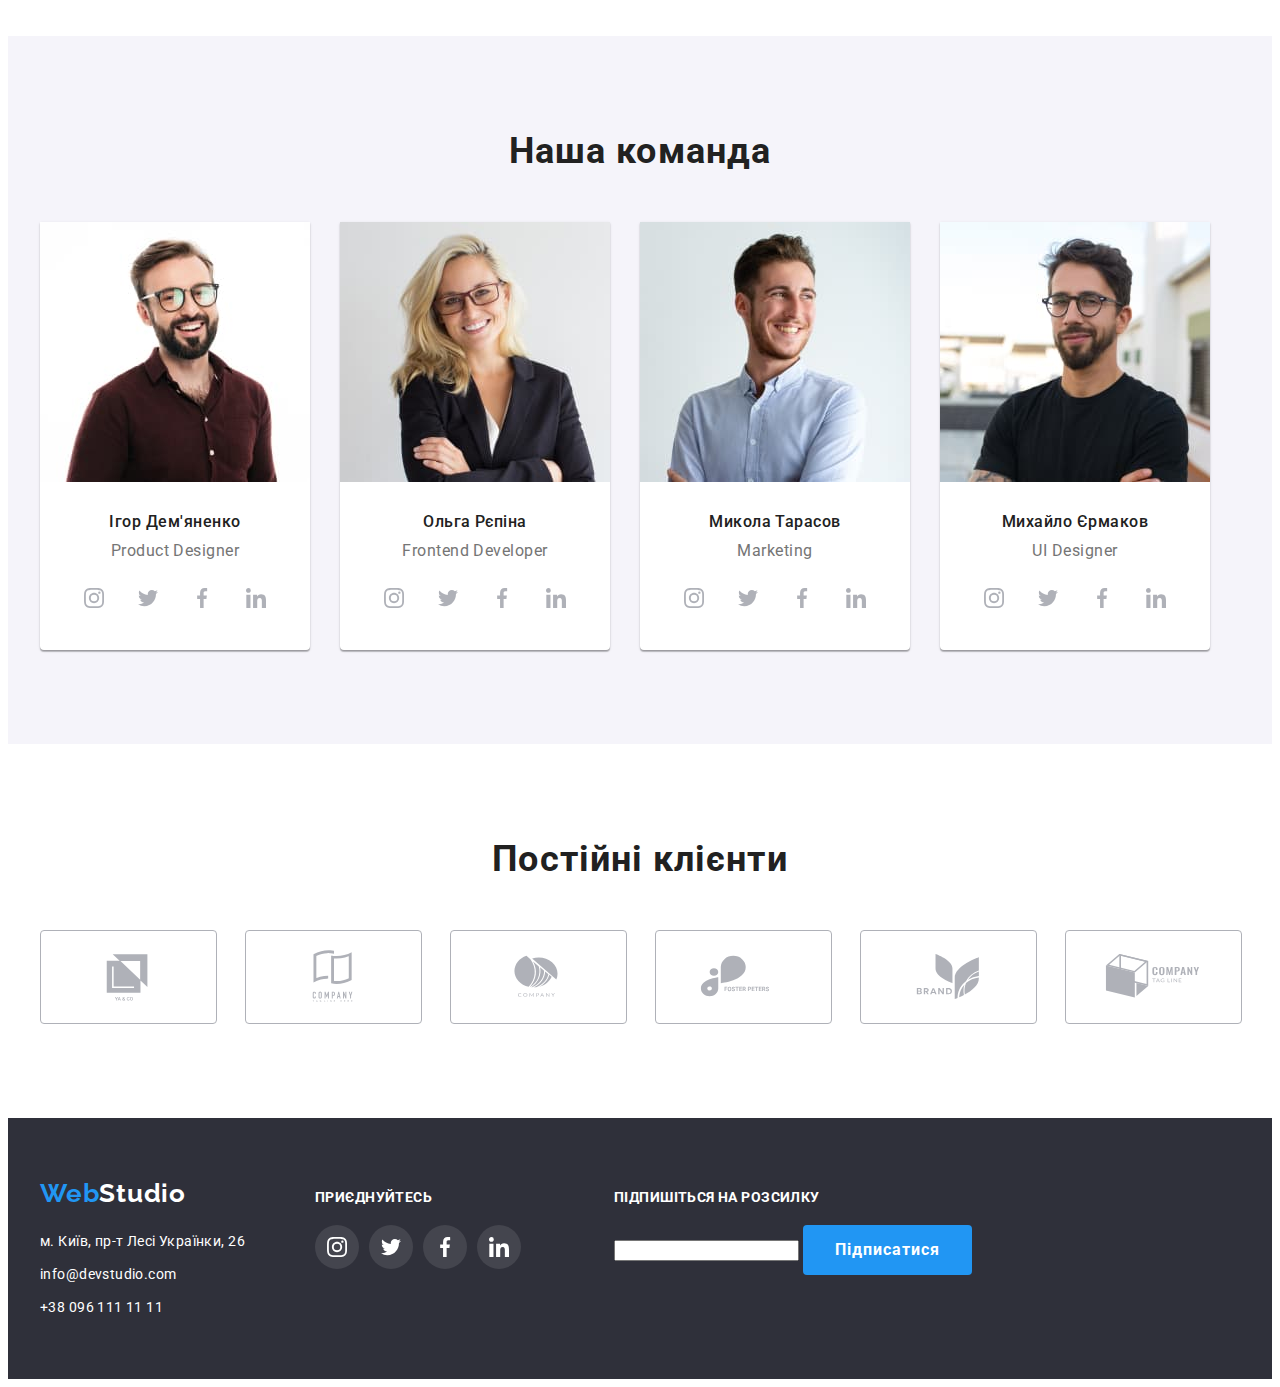
==== commit 4a9df1ca: "apd_footer_subscription" ====
--- a/index.html
+++ b/index.html
@@ -393,7 +393,7 @@
                 </address>
             </div>
             <div class="footer-social">
-                <h2 class="social-title">
+                <h2 class="footer-title">
                     приєднуйтесь
                 </h2>
                 <ul class="social-footer list">
@@ -431,6 +431,13 @@
                     </li>
                 </ul>
             </div>
+            <div class="subscription">
+                <form name="footer_form" autocomplete="off">
+                    <h2 class="footer-title">Підпишіться на розсилку</h2>
+                    <input type="email" name="user_mail" id="" required>
+                    <button type="button" class="btn">Підписатися</button>
+                </form>
+            </div>
         </div>
 
     </footer>
@@ -438,7 +445,7 @@
     <div class="backdrop is-hidden" data-modal>
 
         <div class="modal">
-            <button class="modal-btn" data-modal-close>
+            <button class="modal" data-modal-close>
                 <svg class="modal-icon" width="18" height="18">
                     <use href="./images/icons.svg#icon-close"></use>
                 </svg>
--- a/css/styles.css
+++ b/css/styles.css
@@ -114,8 +114,7 @@
 .header-nav-link {
   position: relative;
 
-  padding-top: 32px;
-  padding-bottom: 32px;
+  padding: 32px 0;
 
   font-weight: 500;
   font-size: 14px;
@@ -133,11 +132,10 @@
 }
 
 .h-items {
-  display: block;
-  justify-content: center;
-  align-items: center;
-  padding-top: 32px;
-  padding-bottom: 32px;
+  display: flex;
+  justify-content: center;
+  align-items: center;
+  padding: 32px 0;
 
   font-weight: 500;
   font-size: 14px;
@@ -212,6 +210,8 @@
   text-transform: uppercase;
   color: var(--primary-white-color);
 }
+/* ============BTN================= */
+/* hero */
 .btn {
   padding: 10px 32px;
 
@@ -234,6 +234,47 @@
 .btn:hover {
   background: var(--btn-second-color);
 }
+/* portfolio btn */
+.list-btn {
+  display: flex;
+  justify-content: center;
+  margin-bottom: 50px;
+}
+.item-btn:not(:first-child) {
+  margin-left: 8px;
+  margin-bottom: 50px;
+}
+
+.btn-pf {
+  min-width: 73px;
+  padding: 6px 22px;
+
+  font-family: inherit;
+  font-weight: 500;
+  font-size: 16px;
+  line-height: calc(26 / 16);
+  letter-spacing: 0.03em;
+
+  border-radius: 4px;
+  border: none;
+  cursor: pointer;
+
+  color: var(--primary-text-color);
+  background-color: var(--bg-second-color);
+
+  transition: color var(--time) var(--anim-time),
+    background-color var(--time) var(--anim-time),
+    box-shadow var(--time) var(--anim-time);
+}
+
+.btn-pf:focus,
+.btn-pf:hover {
+  color: var(--primary-white-color);
+  background-color: var(--accent-color);
+  box-shadow: 0px 3px 1px rgba(0, 0, 0, 0.1), 0px 1px 2px rgba(0, 0, 0, 0.08),
+    0px 2px 2px rgba(0, 0, 0, 0.12);
+}
+
 /*                ========HERO END========               */
 
 /*                ========SKILLS START========              */
@@ -502,8 +543,9 @@
 }
 .footer-social {
   justify-content: center;
-}
-.social-title {
+  margin-right: 93px;
+}
+.footer-title {
   margin-bottom: 20px;
 
   font-size: 14px;
@@ -539,49 +581,25 @@
   margin: auto;
   fill: currentColor;
 }
+.subscription {
+  display: flex;
+}
+
+.footer_title {
+  padding-bottom: 20px;
+  font-weight: 700;
+  font-size: 14px;
+  line-height: 16px;
+  letter-spacing: 0.03em;
+  text-transform: uppercase;
+
+  color: var(--primary-white-color);
+}
 
 /*                ========FOOTER END========               */
 /*                ========PORTFOLIO START========            */
-.list-btn {
-  display: flex;
-  justify-content: center;
-  margin-bottom: 50px;
-}
-.item-btn:not(:first-child) {
-  margin-left: 8px;
-  margin-bottom: 50px;
-}
-
-.btn-pf {
-  min-width: 73px;
-  padding: 6px 22px;
-
-  font-family: "Roboto";
-  font-weight: 500;
-  font-size: 16px;
-  line-height: calc(26 / 16);
-  letter-spacing: 0.03em;
-
-  border-radius: 4px;
-  border: none;
-  cursor: pointer;
-
-  color: var(--primary-text-color);
-  background: var(--bg-second-color);
-
-  transition: color var(--time) var(--anim-time),
-    background var(--time) var(--anim-time);
-}
-.btn-pf:focus,
-.btn-pf:hover {
-  color: var(--primary-white-color);
-  background: var(--accent-color);
-  border-radius: 4px;
-
-  transition: transform var(--time) var(--anim-time);
-}
-
-/*                ========Gallery UL========            */
+
+/*   Gallery UL   */
 .list-features {
   display: flex;
   flex-wrap: wrap;
@@ -626,8 +644,7 @@
   line-height: calc(28 / 18);
   letter-spacing: 0.03em;
 
-  padding-left: 24px;
-  padding-right: 24px;
+  padding: 64px 24px;
 }
 .features-items:hover .overlay {
   transform: translateY(0);
@@ -714,6 +731,7 @@
 
   transition: transform var(--time) var(--anim-time);
 }
+/* modal btn   */
 
 .modal-btn {
   position: absolute;
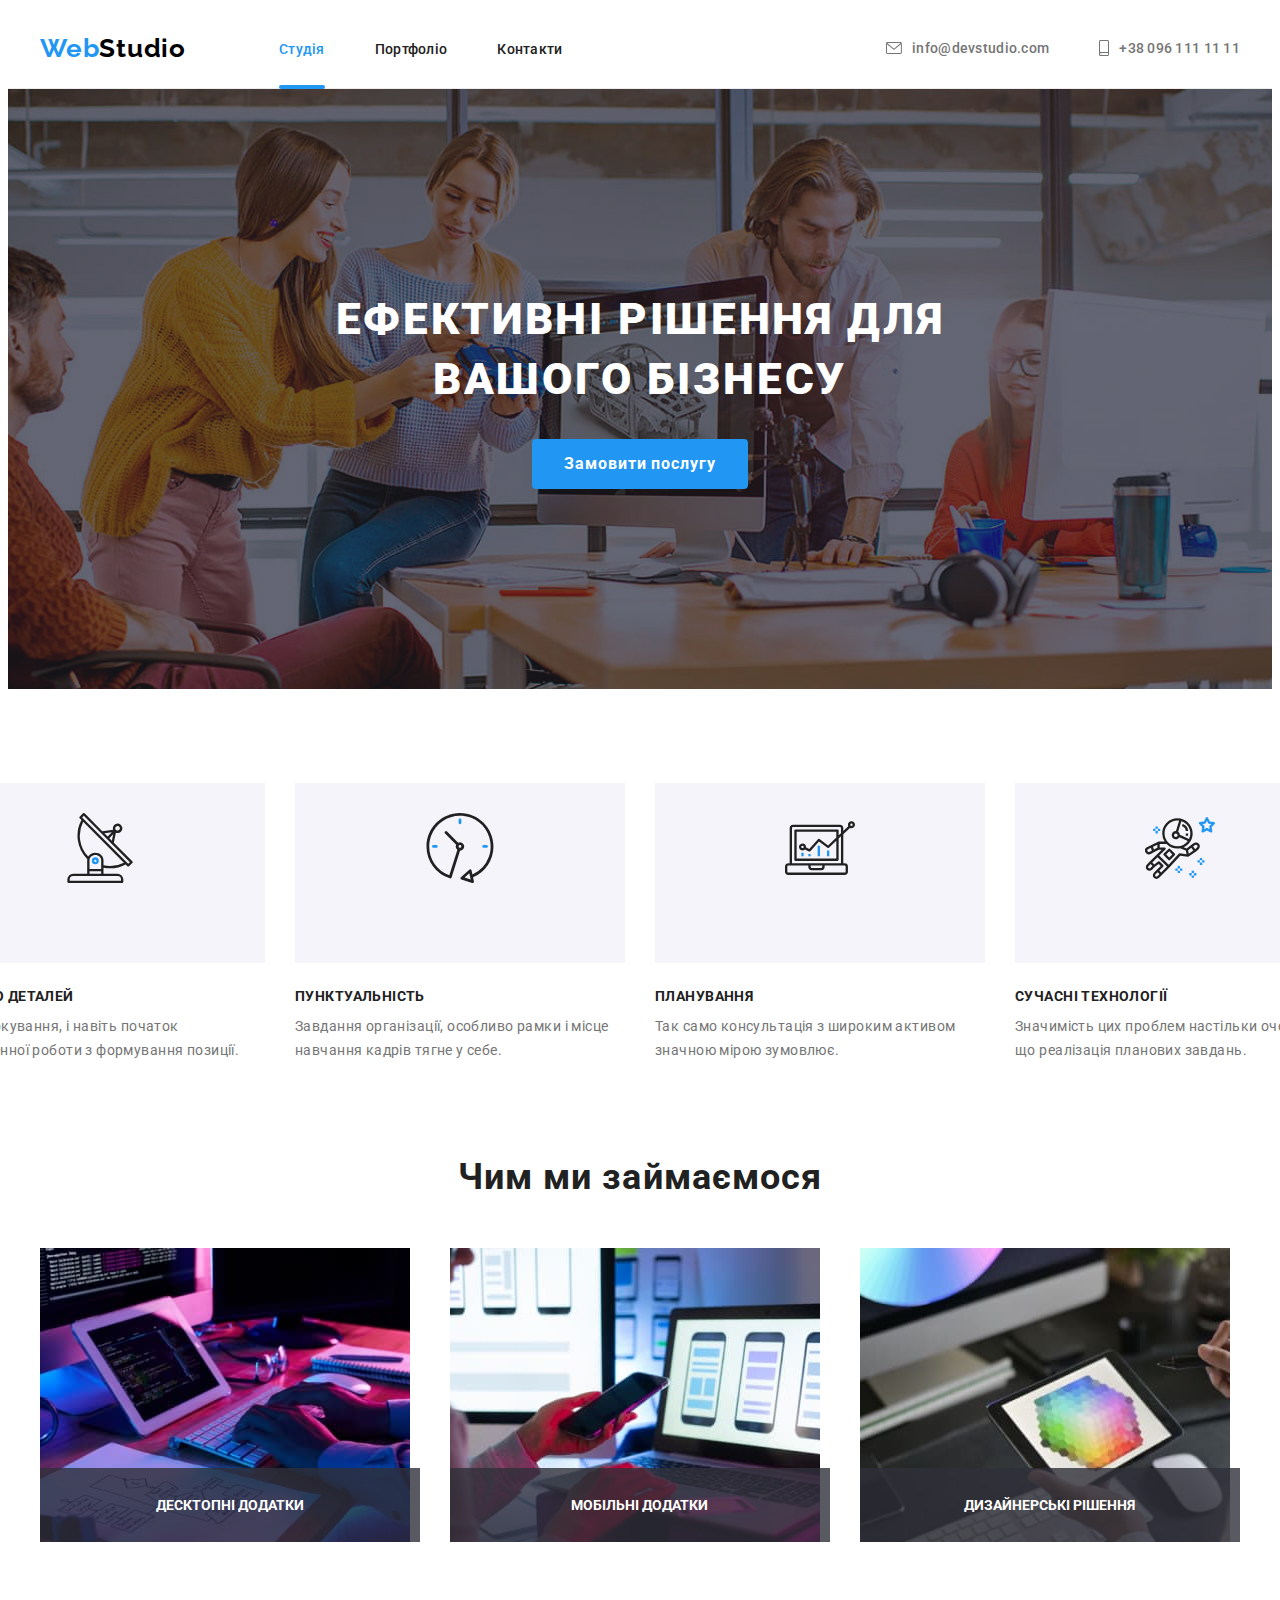
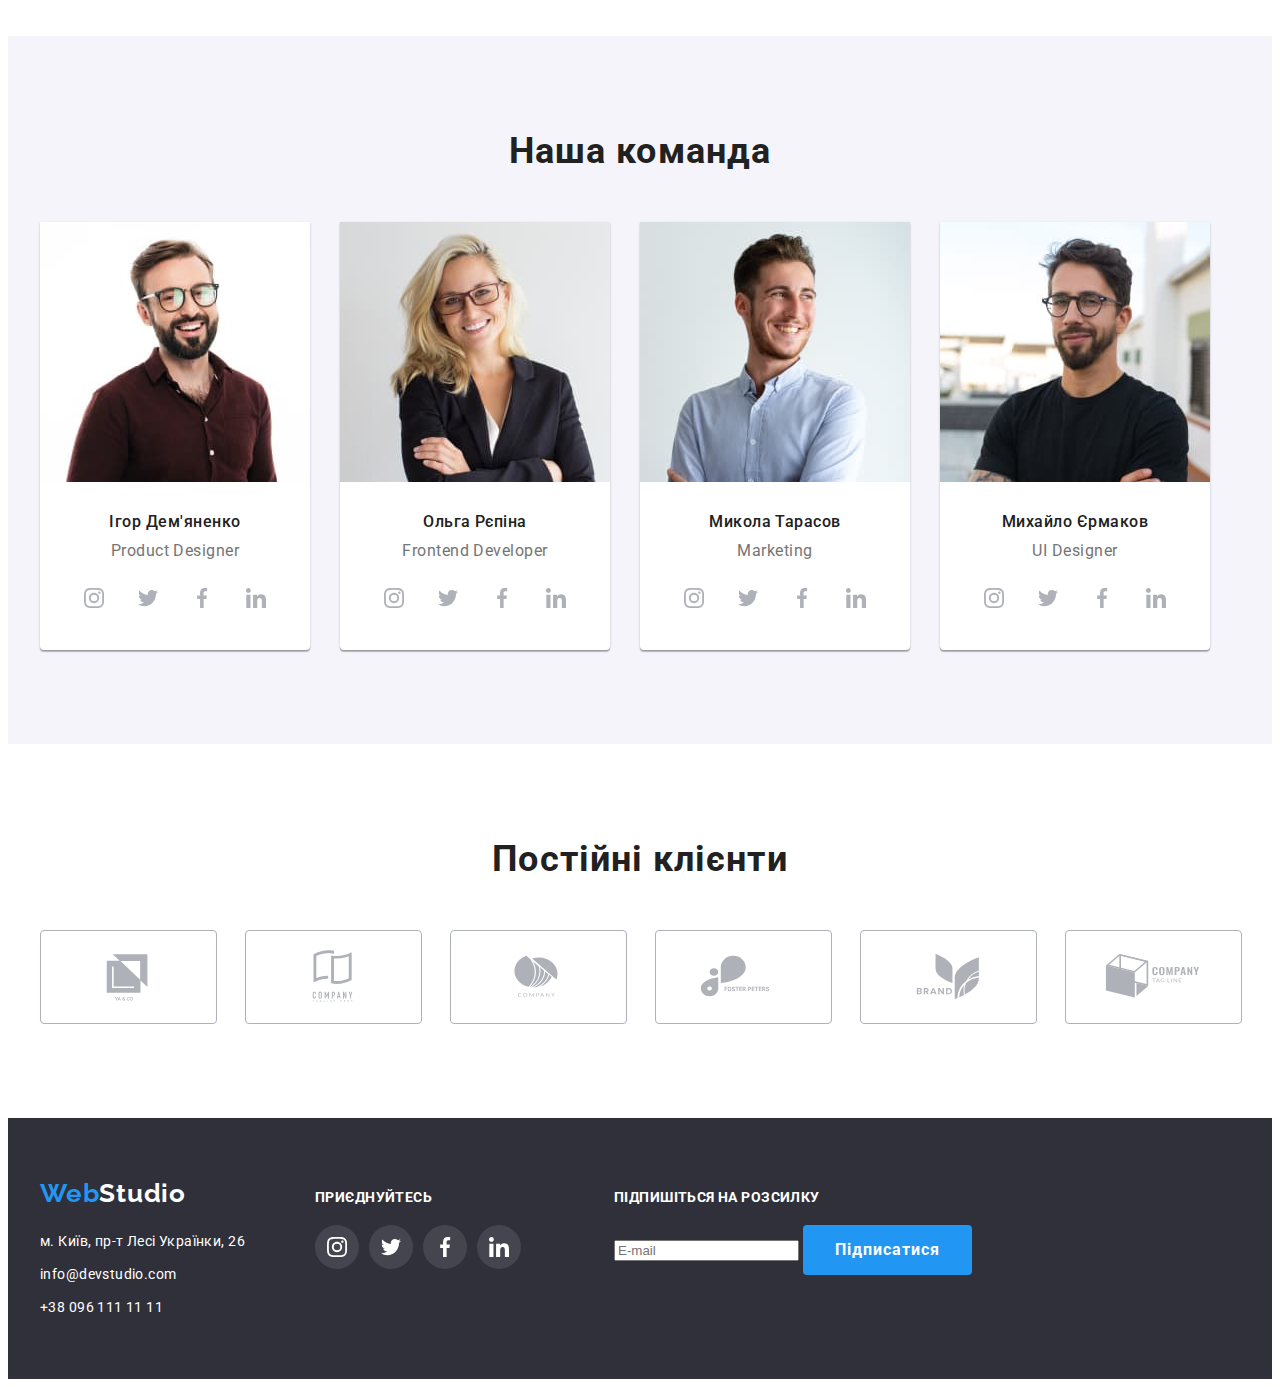
==== commit bf46fe64: "add_fills_modal_window" ====
--- a/index.html
+++ b/index.html
@@ -434,7 +434,9 @@
             <div class="subscription">
                 <form name="footer_form" autocomplete="off">
                     <h2 class="footer-title">Підпишіться на розсилку</h2>
-                    <input type="email" name="user_mail" id="" required>
+                    <label for="">
+                        <input type="email" name="email" id="user_email" required placeholder="E-mail">
+                    </label>
                     <button type="button" class="btn">Підписатися</button>
                 </form>
             </div>
@@ -445,12 +447,46 @@
     <div class="backdrop is-hidden" data-modal>
 
         <div class="modal">
-            <button class="modal" data-modal-close>
+            <button class="modal-btn" type="button" data-modal-close>
                 <svg class="modal-icon" width="18" height="18">
                     <use href="./images/icons.svg#icon-close"></use>
                 </svg>
             </button>
-
+            <!-- modal filling -->
+            <strong>Залиште свої дані, ми вам передзвонимо</strong>
+            <form class="modal-form" name="modal_form">
+                <div class="modal-form-group" role="group">
+                    <label class="modal-form-label" for="user_name">Ім'я</label>
+                    <div class="modal-form-wpapper">
+                        <input class="modal-form-field" type="text" name="user_name" id="user_name">
+                        <svg class="modal-form-icon" width="18" height="18">
+                            <use href="./images/icons.svg#"></use>
+                        </svg>
+                    </div>
+                    <label class="modal-form-label" for="user_phone">Телефон</label>
+                    <div class="modal-form-wpapper">
+                        <input class="modal-form-field" type="tel" name="user_phone" id="user_phone">
+                        <svg class="modal-form-icon" width="18" height="18">
+                            <use href="./images/icons.svg#"></use>
+                        </svg>
+                    </div>
+                    <label class="modal-form-label" for="user_mail">Пошта</label>
+                    <div class="modal-form-wpapper">
+                        <input class="modal-form-field" type="mail" name="user_mail" id="user_mail">
+                        <svg class="modal-form-icon" width="18" height="18">
+                            <use href="./images/icons.svg#"></use>
+                        </svg>
+                    </div>
+                    <label class="modal-form-label" for="user_massage">Коментар</label>
+                    <textarea class="modal-form-massage" name="user_massage" placeholder="massage" id="user_massage"
+                        rows="6"></textarea>
+                </div>
+                <div role="group">
+                    <input class="modal-form-checkbox" type="checkbox" id="user_agreement">
+                    <label for="user_agreement">Погоджуюся з розсилкою та приймаю <a href="">Умови договору</a></label>
+                </div>
+                <button class="modal-form-btn" type="submit">Відправити</button>
+            </form>
         </div>
     </div>
 
--- a/css/styles.css
+++ b/css/styles.css
@@ -758,3 +758,10 @@
 .modal-icon {
   fill: var(--studio-second-color);
 }
+
+.modal-form-massage {
+  display: block;
+}
+textarea {
+  resize: none;
+}
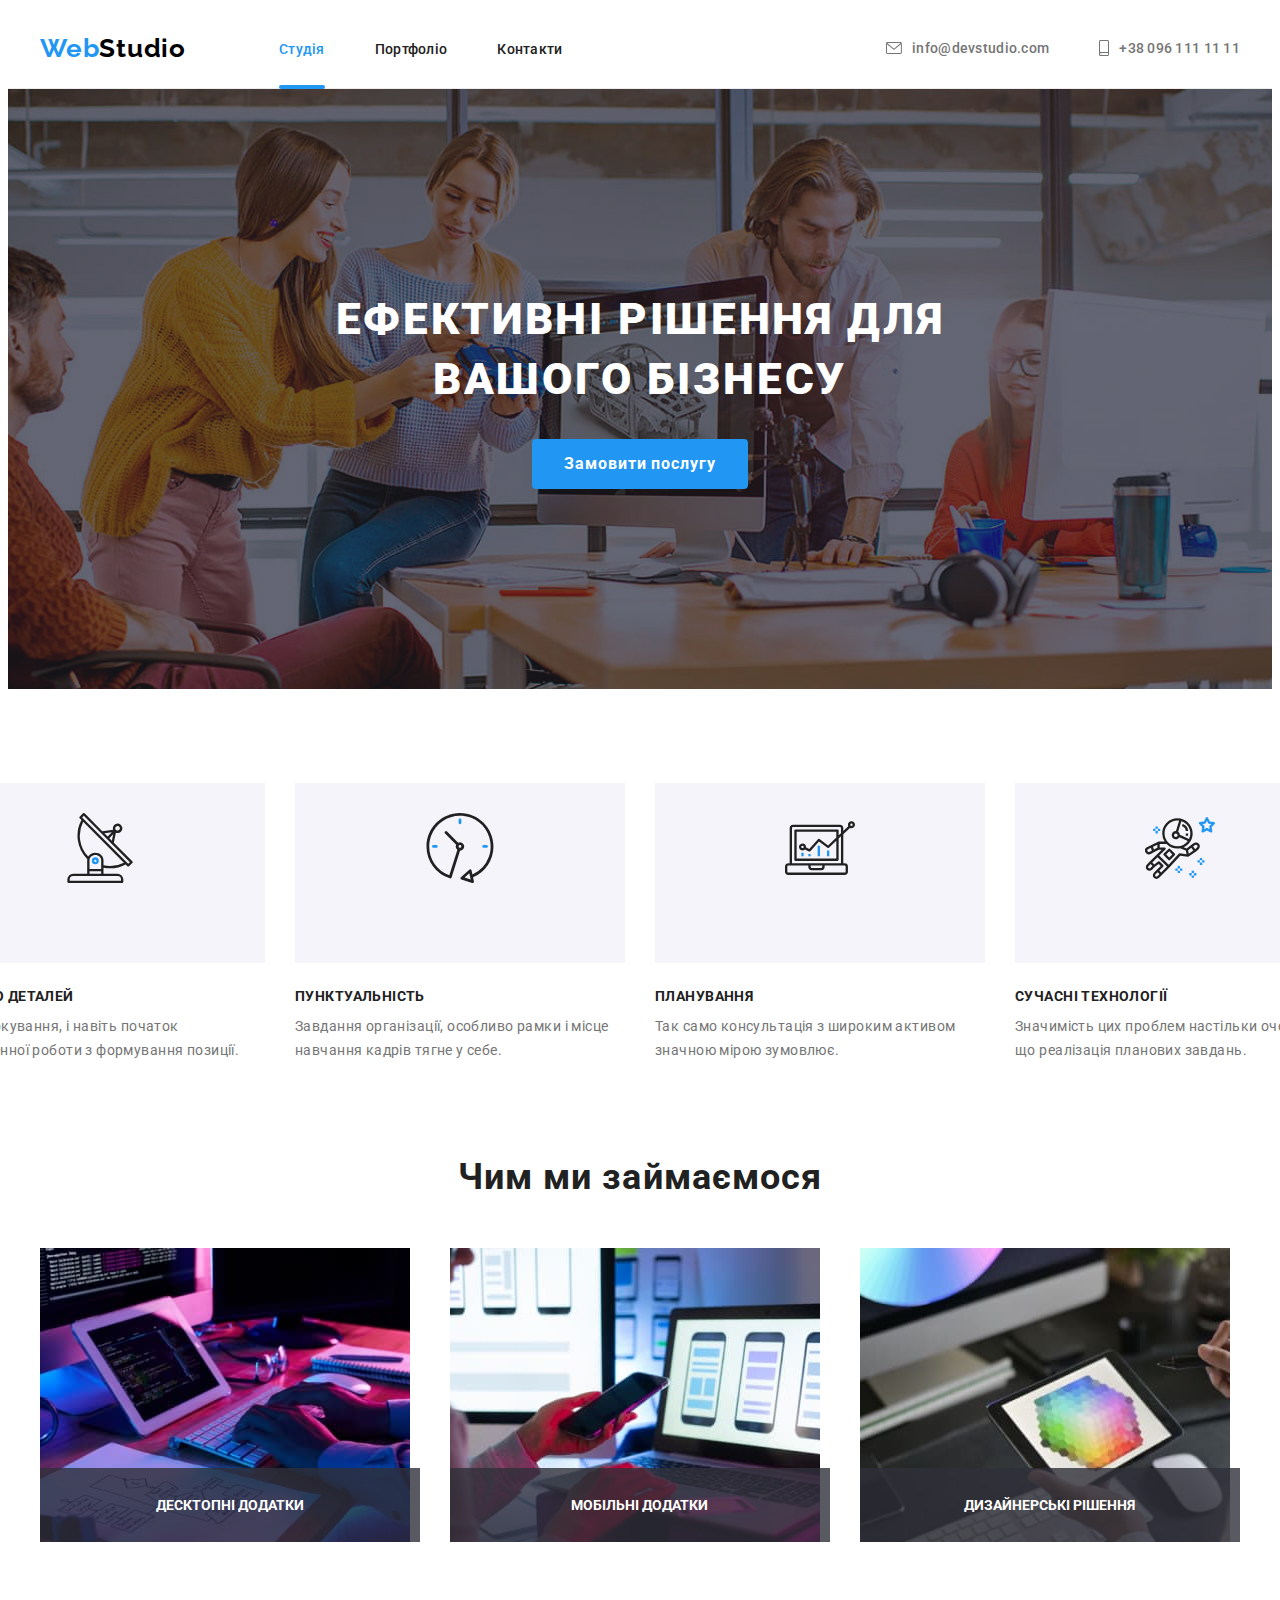
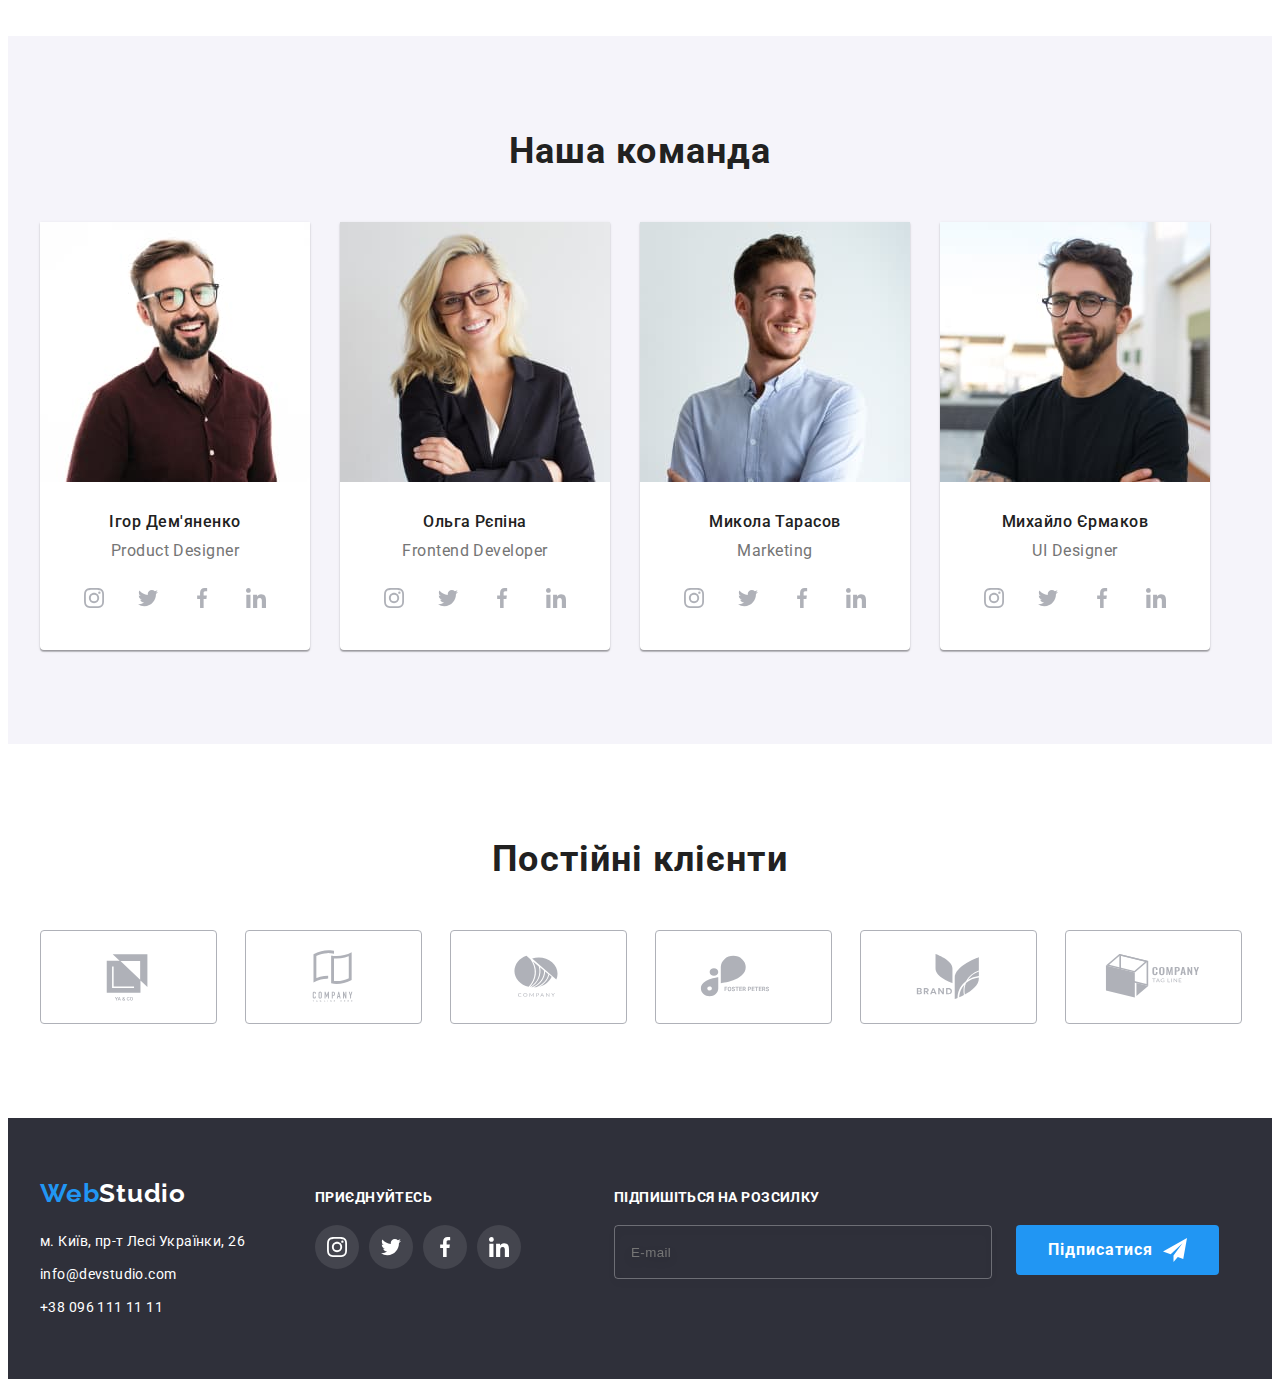
==== commit 9fdc3e75: "apd_portfolio_subscription" ====
--- a/index.html
+++ b/index.html
@@ -64,7 +64,7 @@
                 <button class="btn" data-modal-open>Замовити послугу</button>
             </div>
         </section>
-        <!--                  ======SKILLS SECTION======              -->
+        <!--                ======SKILLS SECTION======              -->
         <section class="skills">
             <div class="container">
                 <h2 class="skills-title hiden-title">Секція скілів</h2>
@@ -114,7 +114,7 @@
                 </ul>
             </div>
         </section>
-        <!--                        ======WORKS======               -->
+        <!--                   ======WORKS======               -->
         <section class="works">
             <div class="container">
                 <h2 class="works-title">Чим ми займаємося</h2>
@@ -144,7 +144,7 @@
             </ul>
             </div>
         </section>
-        <!--                    ==========GANG======= -->
+        <!--                ==========GANG======= -->
         <section class="gang gang-section">
             <div class="container">
                 <h2 class="gang-title">Наша команда</h2>
@@ -316,7 +316,7 @@
                 </ul>
             </div>
         </section>
-        <!--                    ==========CLIENTS======= -->
+        <!--              ==========CLIENTS======= -->
         <section class="clients">
             <div class="container">
                 <h2 class="clients-title">Постійні клієнти</h2>
@@ -367,7 +367,7 @@
             </div>
         </section>
     </main>
-    <!--                      ======  FOOTER  ======               -->
+    <!--                     ======  FOOTER  ======               -->
     <footer class="footer bg-color">
         <div class="container-footer container ">
             <div class="adress-wrap">
@@ -432,60 +432,66 @@
                 </ul>
             </div>
             <div class="subscription">
-                <form name="footer_form" autocomplete="off">
-                    <h2 class="footer-title">Підпишіться на розсилку</h2>
+                <h2 class="footer-title">Підпишіться на розсилку</h2>
+                <form class="footer-form" name="footer_form" autocomplete="off">
                     <label for="">
-                        <input type="email" name="email" id="user_email" required placeholder="E-mail">
+                        <input class="footer-form-field" type="email" name="email" id="user_email" required
+                            placeholder="E-mail">
                     </label>
-                    <button type="button" class="btn">Підписатися</button>
+                    <button type="button" class="footer-form-btn btn">Підписатися<svg class="footer-form-btn-icon"
+                            width="24" height="24">
+                            <use href="./images/icons.svg#send"></use>
+                        </svg></button>
                 </form>
             </div>
         </div>
 
     </footer>
-    <!--                          =======MODAL WINDOW====== -->
+    <!--                    =======MODAL WINDOW====== -->
     <div class="backdrop is-hidden" data-modal>
 
         <div class="modal">
-            <button class="modal-btn" type="button" data-modal-close>
+            <button class="modal-close-btn" type="button" data-modal-close>
                 <svg class="modal-icon" width="18" height="18">
                     <use href="./images/icons.svg#icon-close"></use>
                 </svg>
             </button>
             <!-- modal filling -->
-            <strong>Залиште свої дані, ми вам передзвонимо</strong>
+            <strong class="modal-label">Залиште свої дані, ми вам передзвонимо</strong>
             <form class="modal-form" name="modal_form">
                 <div class="modal-form-group" role="group">
                     <label class="modal-form-label" for="user_name">Ім'я</label>
                     <div class="modal-form-wpapper">
                         <input class="modal-form-field" type="text" name="user_name" id="user_name">
                         <svg class="modal-form-icon" width="18" height="18">
-                            <use href="./images/icons.svg#"></use>
+                            <use href="./images/icons.svg#person"></use>
                         </svg>
                     </div>
                     <label class="modal-form-label" for="user_phone">Телефон</label>
                     <div class="modal-form-wpapper">
                         <input class="modal-form-field" type="tel" name="user_phone" id="user_phone">
                         <svg class="modal-form-icon" width="18" height="18">
-                            <use href="./images/icons.svg#"></use>
+                            <use href="./images/icons.svg#phone"></use>
                         </svg>
                     </div>
                     <label class="modal-form-label" for="user_mail">Пошта</label>
                     <div class="modal-form-wpapper">
                         <input class="modal-form-field" type="mail" name="user_mail" id="user_mail">
                         <svg class="modal-form-icon" width="18" height="18">
-                            <use href="./images/icons.svg#"></use>
+                            <use href="./images/icons.svg#email"></use>
                         </svg>
                     </div>
                     <label class="modal-form-label" for="user_massage">Коментар</label>
-                    <textarea class="modal-form-massage" name="user_massage" placeholder="massage" id="user_massage"
-                        rows="6"></textarea>
+                    <textarea class="modal-form-massage" name="user_massage" placeholder="Введіть текст"
+                        id="user_massage" rows="7"></textarea>
                 </div>
-                <div role="group">
+                <div class="modal-form-agreement" role="group">
                     <input class="modal-form-checkbox" type="checkbox" id="user_agreement">
-                    <label for="user_agreement">Погоджуюся з розсилкою та приймаю <a href="">Умови договору</a></label>
+                    <label class="modal-form-agreement-desc" for="user_agreement">Погоджуюся з розсилкою та приймаю <a
+                            class="modal-form-agreement-link" href="">Умови
+                            договору</a></label>
                 </div>
-                <button class="modal-form-btn" type="submit">Відправити</button>
+                <button class="modal-form-btn btn" type="submit">Відправити</button>
             </form>
         </div>
     </div>
--- a/css/styles.css
+++ b/css/styles.css
@@ -210,8 +210,11 @@
   text-transform: uppercase;
   color: var(--primary-white-color);
 }
+
 /* ============BTN================= */
+
 /* hero */
+
 .btn {
   padding: 10px 32px;
 
@@ -235,6 +238,7 @@
   background: var(--btn-second-color);
 }
 /* portfolio btn */
+
 .list-btn {
   display: flex;
   justify-content: center;
@@ -273,6 +277,50 @@
   background-color: var(--accent-color);
   box-shadow: 0px 3px 1px rgba(0, 0, 0, 0.1), 0px 1px 2px rgba(0, 0, 0, 0.08),
     0px 2px 2px rgba(0, 0, 0, 0.12);
+}
+
+/* footer-form-btn */
+
+.footer-form-btn {
+  display: flex;
+  justify-content: center;
+  align-items: center;
+  gap: 10px;
+  margin-right: auto;
+  min-width: 200px;
+  height: 50px;
+}
+
+.footer-form-btn-icon {
+  fill: var(--primary-white-color);
+}
+
+/* modal btn   */
+
+.modal-close-btn {
+  position: absolute;
+  top: 8px;
+  right: 8px;
+  width: 30px;
+  height: 30px;
+
+  padding: 0;
+  display: flex;
+  align-items: center;
+  justify-content: center;
+  cursor: pointer;
+
+  border-radius: 50%;
+  border: 1px solid rgba(0, 0, 0, 0.1);
+  background-color: inherit;
+  cursor: pointer;
+
+  transition: color var(--time) var(--anim-time);
+}
+
+.modal-close-btn:hover,
+.modal-close-btn:focus {
+  color: var(--accent-color);
 }
 
 /*                ========HERO END========               */
@@ -504,99 +552,6 @@
   margin: auto;
   fill: currentColor;
 }
-/*                  ========FOOTER START========              */
-.adress-wrap {
-  margin-right: 70px;
-}
-.footer {
-  padding-top: 60px;
-  padding-bottom: 60px;
-}
-.container-footer {
-  display: flex;
-  align-items: baseline;
-}
-
-.footer-logo-part {
-  color: var(--primary-white-color);
-}
-address {
-  margin-top: 20px;
-  font-style: normal;
-}
-.footer-items:not(:last-child) {
-  margin-bottom: 9px;
-}
-
-.footer-link {
-  font-weight: 400;
-  font-size: 14px;
-  line-height: calc(24 / 14);
-  letter-spacing: 0.03em;
-  color: var(--primary-white-color);
-
-  transition: color var(--time) var(--anim-time);
-}
-.footer-link:hover,
-.footer-link:focus {
-  color: var(--accent-color);
-}
-.footer-social {
-  justify-content: center;
-  margin-right: 93px;
-}
-.footer-title {
-  margin-bottom: 20px;
-
-  font-size: 14px;
-  line-height: calc(16 / 14);
-  letter-spacing: 0.03em;
-  text-transform: uppercase;
-
-  color: var(--primary-white-color);
-}
-.social-footer {
-  display: flex;
-  justify-content: center;
-  align-items: center;
-  gap: 10px;
-}
-.social-footer-link {
-  display: flex;
-  align-items: center;
-  justify-content: center;
-  width: 44px;
-  height: 44px;
-  border-radius: 50%;
-
-  background: rgba(255, 255, 255, 0.1);
-
-  color: var(--primary-white-color);
-
-  transition: color var(--time) var(--anim-time),
-    background var(--time) var(--anim-time);
-}
-
-.social-footer-icon {
-  margin: auto;
-  fill: currentColor;
-}
-.subscription {
-  display: flex;
-}
-
-.footer_title {
-  padding-bottom: 20px;
-  font-weight: 700;
-  font-size: 14px;
-  line-height: 16px;
-  letter-spacing: 0.03em;
-  text-transform: uppercase;
-
-  color: var(--primary-white-color);
-}
-
-/*                ========FOOTER END========               */
 /*                ========PORTFOLIO START========            */
 
 /*   Gallery UL   */
@@ -715,6 +670,7 @@
 }
 
 .modal {
+  padding: 40px 40px;
   position: absolute;
   top: 50%;
   left: 50%;
@@ -731,37 +687,299 @@
 
   transition: transform var(--time) var(--anim-time);
 }
-/* modal btn   */
-
-.modal-btn {
+
+.modal-icon {
+  margin: auto;
+  fill: currentColor;
+}
+
+.modal-label {
+  display: block;
+  text-align: center;
+  margin-bottom: 12px;
+
+  font-size: 20px;
+  line-height: 1.15;
+}
+
+.modal-form-group {
+  margin-bottom: 30px;
+
+  font-weight: 400;
+  font-size: 12px;
+  line-height: calc(14 / 12);
+  letter-spacing: 0.01em;
+
+  color: var(--title-text-color);
+}
+
+.modal-form-label {
+  display: block;
+  font-size: 12px;
+  margin-bottom: 4px;
+
+  font-weight: 400;
+  font-size: 12px;
+  line-height: calc(14 / 12);
+  letter-spacing: 0.01em;
+
+  color: var(--title-text-color);
+}
+
+.modal-form-wpapper {
+  margin-bottom: 10px;
+  position: relative;
+}
+
+.modal-form-field {
+  width: 100%;
+  height: 40px;
+  padding-left: 42px;
+  padding-right: 42px;
+
+  border: 1px solid rgba(33, 33, 33, 0.2);
+  border-radius: 4px;
+
+  outline-offset: -1px;
+  outline: 1px solid transparent;
+  transition: outline var(--time) var(--anim-time),
+    box-shadow var(--time) var(--anim-time);
+}
+
+.modal-form-field:focus {
+  outline-color: var(--accent-color);
+  box-shadow: 0 0 0 2px rgb(33, 150, 243, 0.25);
+}
+
+.modal-form-icon {
   position: absolute;
-  top: 8px;
-  right: 8px;
-
-  padding: 0;
-  display: inline-flex;
-  align-items: center;
-  justify-content: center;
-  cursor: pointer;
-
-  width: 30px;
-  height: 30px;
-
-  border-radius: 50%;
-  border: 1px solid rgba(0, 0, 0, 0.1);
-  background-color: transparent;
-
-  transition: color var(--time) var(--anim-time),
-    background-color var(--time) var(--anim-time);
-}
-
-.modal-icon {
-  fill: var(--studio-second-color);
+  top: 50%;
+  left: 12px;
+  transform: translateY(-50%);
+  transition: fill var(--time) var(--anim-time);
+}
+
+.modal-form-field:focus + .modal-form-icon {
+  fill: var(--accent-color);
 }
 
 .modal-form-massage {
+  margin-bottom: 20px;
+  padding: 12px 16px;
   display: block;
+  width: 100%;
+  height: 120px;
+
+  font-size: 12px;
+
+  border: 1px solid rgba(33, 33, 33, 0.2);
+  border-radius: 4px;
+  outline-offset: -1px;
+  outline: 1px solid transparent;
+  transition: outline var(--time) var(--anim-time),
+    box-shadow var(--time) var(--anim-time);
+  resize: none;
+}
+
+.modal-form-massage:focus {
+  outline-color: var(--accent-color);
+  box-shadow: 0 0 0 2px rgb(33, 150, 243, 0.25);
+}
+
+.modal-form-checkbox {
+  appearance: none;
+  width: 16px;
+  height: 15px;
+
+  border: 2px solid var(--primary-text-color);
+  border-radius: 4px;
+  outline-offset: -1px;
+  outline: 1px solid transparent;
+  background-position: center;
+  background-repeat: no-repeat;
+
+  background-size: 0;
+
+  transition: background-size var(--time) var(--anim-time),
+    background-color var(--time) var(--anim-time),
+    outline-color var(--time) var(--anim-time);
+}
+
+.modal-form-checkbox:checked {
+  background-image: url("data:image/svg+xml,%3Csvg width='13' height='10' viewBox='0 0 13 10' fill='none' xmlns='http://www.w3.org/2000/svg'%3E%3Cpath d='M1.95703 4.75166L1.88825 4.68604L1.81923 4.75141L0.93123 5.59258L0.854858 5.66492L0.930974 5.73753L4.42671 9.07236L4.49574 9.1382L4.56476 9.07236L12.069 1.91352L12.1449 1.84116L12.069 1.76881L11.1873 0.927644L11.1183 0.861826L11.0493 0.927611L4.49577 7.17353L1.95703 4.75166Z' fill='white' stroke='white' stroke-width='0.2'/%3E%3C/svg%3E%0A");
+  background-color: var(--accent-color);
+  border: 2px solid var(--accent-color);
+  outline-color: var(--accent-color);
+  box-shadow: 0 0 0 1px rgb(33, 150, 243, 0.25);
+  transition: outline var(--time) var(--anim-time),
+    box-shadow var(--time) var(--anim-time);
+  background-size: 11px 8px;
+}
+.modal-form-agreement {
+  margin-bottom: 30px;
+  display: flex;
+  align-items: center;
+  justify-content: center;
+  gap: 9px;
+}
+
+.modal-form-agreement-desc {
+  color: var(--title-text-color);
+  user-select: none;
+}
+
+.modal-form-agreement-link {
+  text-decoration: underline;
+  text-underline-offset: 4px;
+  color: var(--accent-color);
+}
+.modal-form-btn {
+  display: block;
+  margin: 0 auto;
 }
 textarea {
   resize: none;
 }
+
+/*                  ========FOOTER START========              */
+.adress-wrap {
+  margin-right: 70px;
+}
+.footer {
+  padding-top: 60px;
+  padding-bottom: 60px;
+}
+.container-footer {
+  display: flex;
+  align-items: baseline;
+}
+
+.footer-logo-part {
+  color: var(--primary-white-color);
+}
+address {
+  margin-top: 20px;
+  font-style: normal;
+}
+.footer-items:not(:last-child) {
+  margin-bottom: 9px;
+}
+
+.footer-link {
+  font-weight: 400;
+  font-size: 14px;
+  line-height: calc(24 / 14);
+  letter-spacing: 0.03em;
+  color: var(--primary-white-color);
+
+  transition: color var(--time) var(--anim-time);
+}
+.footer-link:hover,
+.footer-link:focus {
+  color: var(--accent-color);
+}
+.footer-social {
+  justify-content: center;
+  margin-right: 93px;
+}
+.footer-title {
+  margin-bottom: 20px;
+
+  font-size: 14px;
+  line-height: calc(16 / 14);
+  letter-spacing: 0.03em;
+  text-transform: uppercase;
+
+  color: var(--primary-white-color);
+}
+.social-footer {
+  display: flex;
+  justify-content: center;
+  align-items: center;
+  gap: 10px;
+}
+.social-footer-link {
+  display: flex;
+  align-items: center;
+  justify-content: center;
+  width: 44px;
+  height: 44px;
+  border-radius: 50%;
+
+  background: rgba(255, 255, 255, 0.1);
+
+  color: var(--primary-white-color);
+
+  transition: color var(--time) var(--anim-time),
+    background var(--time) var(--anim-time);
+}
+
+.social-footer-icon {
+  margin: auto;
+  fill: currentColor;
+}
+.subscription {
+  display: flex;
+}
+
+.footer_title {
+  padding-bottom: 20px;
+  font-weight: 700;
+  font-size: 14px;
+  line-height: 16px;
+  letter-spacing: 0.03em;
+  text-transform: uppercase;
+
+  color: var(--primary-white-color);
+}
+
+.subscription {
+  display: inline;
+  justify-content: center;
+  align-items: center;
+}
+
+.footer-form {
+  display: flex;
+  gap: 12px;
+}
+
+.footer-form-field {
+  width: 358px;
+  height: 50px;
+  margin-right: 12px;
+  padding-left: 16px;
+
+  line-height: 1.25;
+  letter-spacing: 0.03em;
+
+  color: rgba(255, 255, 255, 0.6);
+  background-color: transparent;
+
+  border: 1px solid rgba(255, 255, 255, 0.3);
+  filter: drop-shadow(0px 4px 4px rgba(0, 0, 0, 0.15));
+  border-radius: 4px;
+
+  transition: outline var(--time) var(--anim-time),
+    drop-shadow var(--time) var(--anim-time);
+}
+
+.footer-form-field:focus {
+  outline: 1px solid rgb(94, 145, 94, 0.3);
+  border: none;
+  box-shadow: 3px 3px 20px rgb(94, 145, 94, 0.3);
+}
+
+.footer-form-field:not(:placeholder-shown):required:invalid {
+  outline: 1px solid #ff0000;
+  border: none;
+  box-shadow: 3px 3px 20px #ff0000;
+}
+
+.footer-form-field:not(:placeholder-shown):required:valid {
+  outline: 1px solid var(--accent-color);
+  border: none;
+  box-shadow: 3px 3px 20px var(--accent-color);
+}
+
+/*                ========FOOTER END========               */
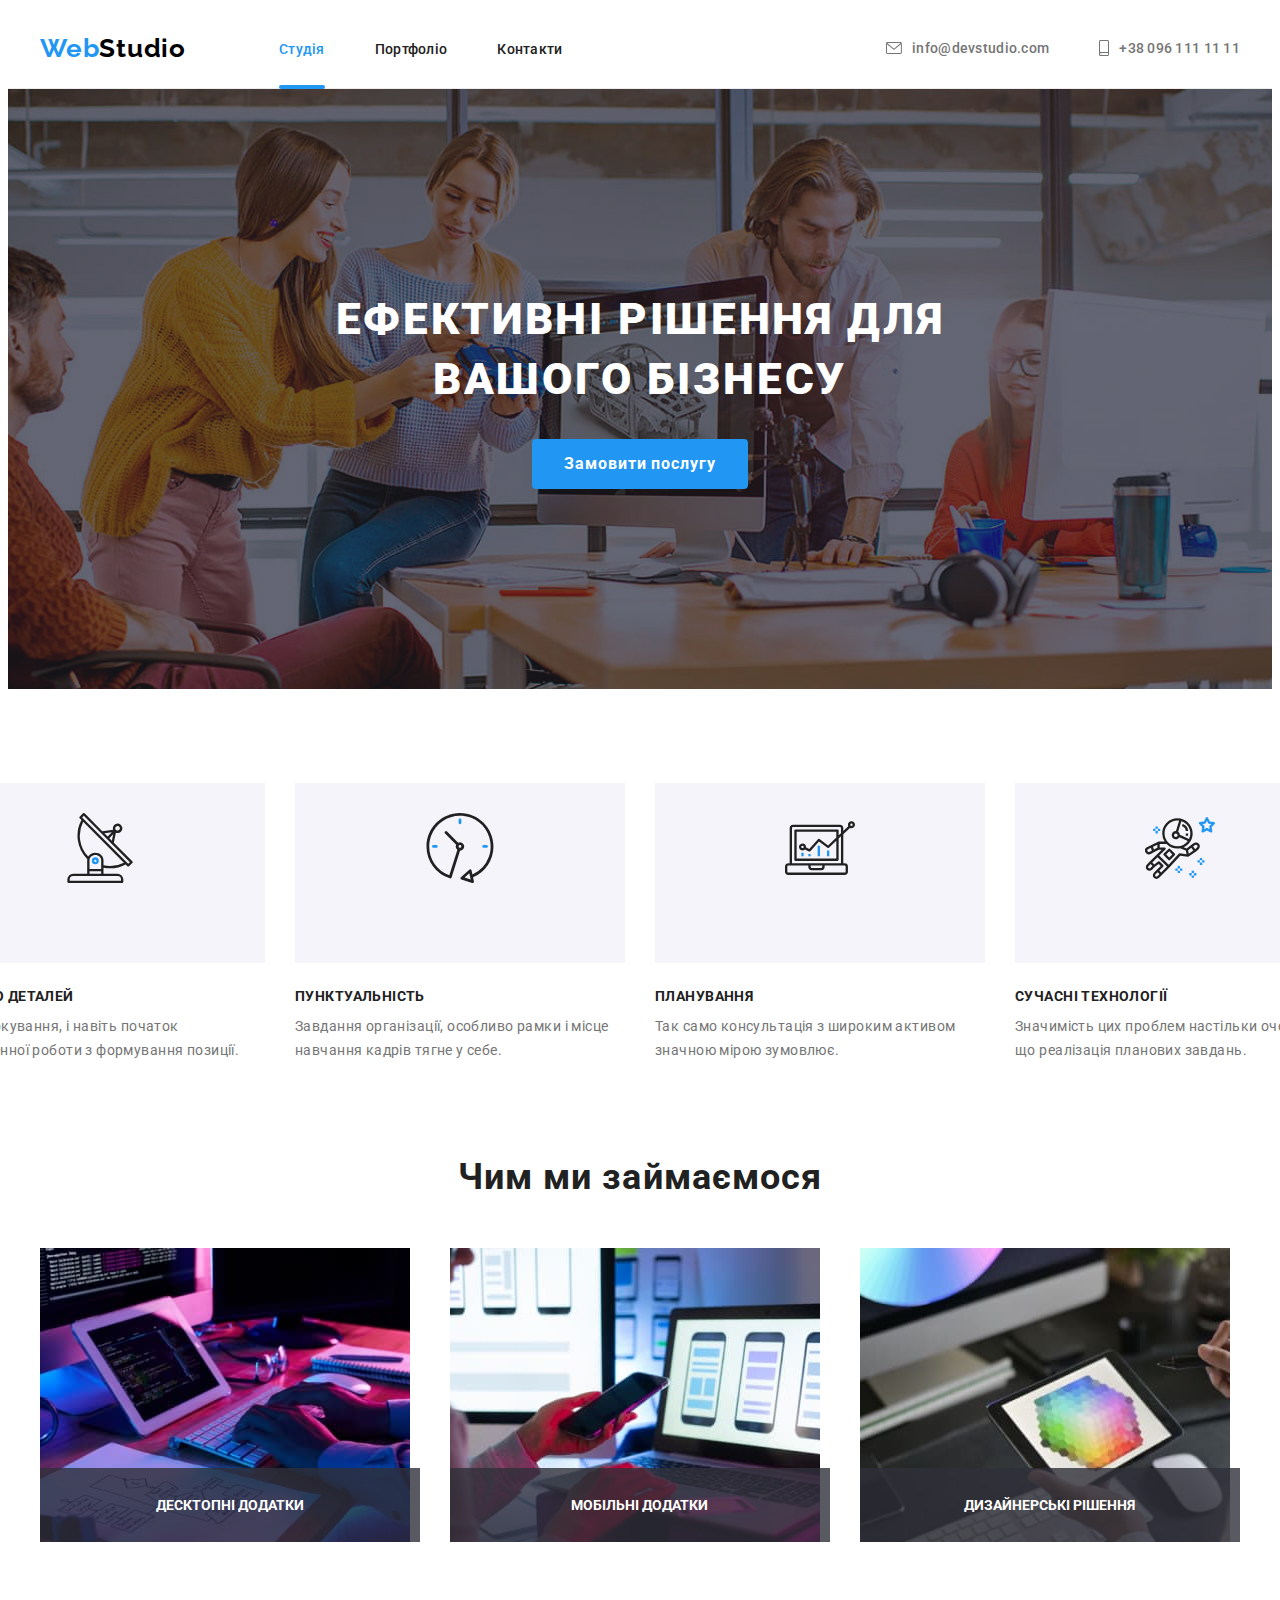
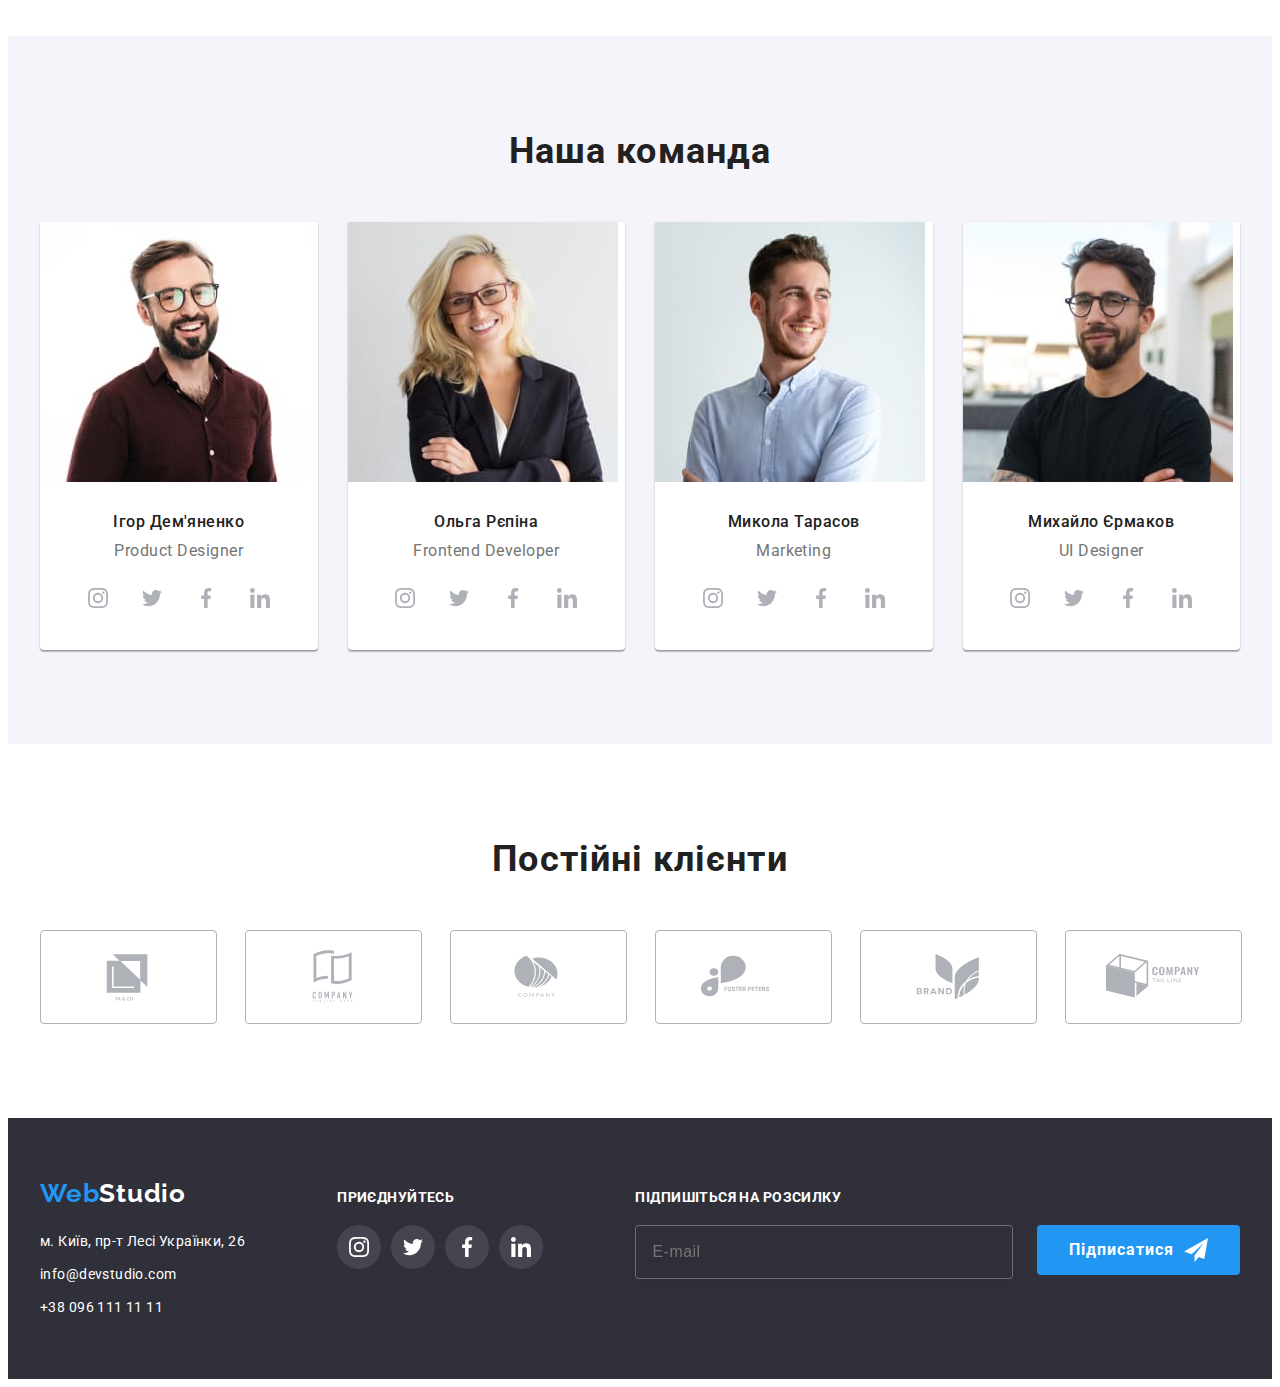
==== commit c60404a3: "apd_footer_modal_window" ====
--- a/index.html
+++ b/index.html
@@ -438,7 +438,7 @@
                         <input class="footer-form-field" type="email" name="email" id="user_email" required
                             placeholder="E-mail">
                     </label>
-                    <button type="button" class="footer-form-btn btn">Підписатися<svg class="footer-form-btn-icon"
+                    <button type="submit" class="footer-form-btn btn">Підписатися<svg class="footer-form-btn-icon"
                             width="24" height="24">
                             <use href="./images/icons.svg#send"></use>
                         </svg></button>
--- a/css/styles.css
+++ b/css/styles.css
@@ -22,7 +22,9 @@
   color: var(--primary-text-color);
 }
 
-/*                ===========Reset Start======== */
+/* -------------------------------------------------------------------------- */
+/*                                 Reset Start                                */
+/* -------------------------------------------------------------------------- */
 h1,
 h2,
 h3,
@@ -59,7 +61,9 @@
 .bg-color {
   background: var(--bg-color);
 }
-/*                ===========Reset End======== */
+/* -------------------------------------------------------------------------- */
+/*                                  Reset End                                 */
+/* -------------------------------------------------------------------------- */
 section {
   padding-top: 94px;
   padding-bottom: 94px;
@@ -73,7 +77,9 @@
   outline-offset: -2px; */
 }
 
-/*                ========HEADER START======== */
+/* -------------------------------------------------------------------------- */
+/*                                HEADER START                                */
+/* -------------------------------------------------------------------------- */
 .header {
   border-bottom: 1px solid #ececec;
 }
@@ -177,9 +183,12 @@
   color: var(--accent-color);
 }
 
-/*                ===========HEADER END========             */
-
-/*                ===========HERO START========               */
+/* -------------------------------------------------------------------------- */
+/*                                 HEADER END                                 */
+/* -------------------------------------------------------------------------- */
+/* -------------------------------------------------------------------------- */
+/*                                    HERO                                    */
+/* -------------------------------------------------------------------------- */
 .hero {
   max-width: 1600px;
   padding: 200px 0px;
@@ -210,10 +219,14 @@
   text-transform: uppercase;
   color: var(--primary-white-color);
 }
-
-/* ============BTN================= */
-
-/* hero */
+/* -------------------------------------------------------------------------- */
+/*                                  HERO END                                  */
+/* -------------------------------------------------------------------------- */
+/* -------------------------------------------------------------------------- */
+/*                                  BTN START                                 */
+/* -------------------------------------------------------------------------- */
+
+/* ---------------------------------- hero ---------------------------------- */
 
 .btn {
   padding: 10px 32px;
@@ -237,7 +250,7 @@
 .btn:hover {
   background: var(--btn-second-color);
 }
-/* portfolio btn */
+/* ------------------------------ portfolio btn ----------------------------- */
 
 .list-btn {
   display: flex;
@@ -279,7 +292,7 @@
     0px 2px 2px rgba(0, 0, 0, 0.12);
 }
 
-/* footer-form-btn */
+/* ----------------------------- footer-form-btn ---------------------------- */
 
 .footer-form-btn {
   display: flex;
@@ -295,7 +308,7 @@
   fill: var(--primary-white-color);
 }
 
-/* modal btn   */
+/* -------------------------------- modal btn ------------------------------- */
 
 .modal-close-btn {
   position: absolute;
@@ -323,9 +336,12 @@
   color: var(--accent-color);
 }
 
-/*                ========HERO END========               */
-
-/*                ========SKILLS START========              */
+/* -------------------------------------------------------------------------- */
+/*                                  BTN END                                  */
+/* -------------------------------------------------------------------------- */
+/* -------------------------------------------------------------------------- */
+/*                                SKILLS START                                */
+/* -------------------------------------------------------------------------- */
 
 .hiden-title {
   display: none;
@@ -370,8 +386,12 @@
   letter-spacing: 0.03em;
   color: var(--title-text-color);
 }
-/*                ========SKILLS END========              */
-/*                ========WORKS START========               */
+/* -------------------------------------------------------------------------- */
+/*                                 SKILLS END                                 */
+/* -------------------------------------------------------------------------- */
+/* -------------------------------------------------------------------------- */
+/*                                 WORKS START                                */
+/* -------------------------------------------------------------------------- */
 .works {
   margin-top: -94px;
 }
@@ -421,8 +441,12 @@
   background-color: rgba(47, 48, 58, 0.8);
 }
 
-/*                ========WORKS END========               */
-/*                ========GANG START========                */
+/* -------------------------------------------------------------------------- */
+/*                                  WORKS END                                 */
+/* -------------------------------------------------------------------------- */
+/* -------------------------------------------------------------------------- */
+/*                                 GANG START                                 */
+/* -------------------------------------------------------------------------- */
 .gang {
   background: var(--bg-second-color);
   margin: 0;
@@ -443,7 +467,8 @@
   color: var(--primary-text-color);
 }
 .gang-items {
-  flex-basis: calc(100% / 4 - (30px));
+  /* flex-basis: calc(100% / 4 - (30px)); */
+  flex-basis: calc((100% - 3 * 30px) / 4);
   margin-right: 30px;
   padding-bottom: 30px;
 
@@ -451,6 +476,9 @@
   box-shadow: 0px 1px 3px rgba(0, 0, 0, 0.12), 0px 1px 1px rgba(0, 0, 0, 0.14),
     0px 2px 1px rgba(0, 0, 0, 0.2);
   border-radius: 0px 0px 4px 4px;
+}
+.gang-items:last-child {
+  margin-right: 0;
 }
 
 .gang-jpg {
@@ -508,8 +536,12 @@
   color: var(--primary-white-color);
   background-color: var(--accent-color);
 }
-
-/*                ========CLIENTS START========                */
+/* -------------------------------------------------------------------------- */
+/*                                  GANG END                                  */
+/* -------------------------------------------------------------------------- */
+/* -------------------------------------------------------------------------- */
+/*                                CLIENTS START                               */
+/* -------------------------------------------------------------------------- */
 .clients-title {
   margin-bottom: 50px;
 
@@ -552,19 +584,40 @@
   margin: auto;
   fill: currentColor;
 }
-/*                ========PORTFOLIO START========            */
+/* -------------------------------------------------------------------------- */
+/*                                 CLIENTS END                                */
+/* -------------------------------------------------------------------------- */
+/* -------------------------------------------------------------------------- */
+/*                               PORTFOLIO START                              */
+/* -------------------------------------------------------------------------- */
 
 /*   Gallery UL   */
 .list-features {
   display: flex;
   flex-wrap: wrap;
-  margin-top: calc(-1 * var(--half-margin));
+  margin-bottom: calc(-1 * var(--half-margin));
   margin-right: calc(-1 * var(--half-margin));
 }
 .features-items {
   flex-basis: calc((100% - 4 * var(--half-margin)) / 3);
-  margin-top: var(--half-margin);
+  margin-bottom: var(--half-margin);
   margin-right: var(--half-margin);
+}
+
+.features-link {
+  display: inline-block;
+  transition: box-shadow var(--time) var(--anim-time);
+}
+
+.features-link:hover,
+.features-link:focus {
+  box-shadow: 0px 1px 1px rgba(0, 0, 0, 0.12), 0px 4px 4px rgba(0, 0, 0, 0.06),
+    1px 4px 6px rgba(0, 0, 0, 0.16);
+}
+
+.features-link:hover .overlay-text,
+.features-link:focus .overlay-text {
+  transform: translateY(0%);
 }
 
 .portfolio-wrap {
@@ -592,7 +645,7 @@
   color: var(--primary-white-color);
 
   transition-timing-function: var(--anim-time);
-  transition: transform var(--time);
+  transition: transform var(--time) var(--anim-time);
 }
 .overlay-text {
   font-size: 18px;
@@ -640,9 +693,12 @@
   transition: transform var(--time) var(--anim-time);
 }
 
-/*                ========PORTFOLIO END========            */
-
-/*                ========MODAL WINDOW========            */
+/* -------------------------------------------------------------------------- */
+/*                                PORTFOLIO END                               */
+/* -------------------------------------------------------------------------- */
+/* -------------------------------------------------------------------------- */
+/*                                MODAL WINDOW START                               */
+/* -------------------------------------------------------------------------- */
 .backdrop {
   position: fixed;
   top: 0;
@@ -703,9 +759,8 @@
 }
 
 .modal-form-group {
-  margin-bottom: 30px;
-
-  font-weight: 400;
+  margin-bottom: 20px;
+
   font-size: 12px;
   line-height: calc(14 / 12);
   letter-spacing: 0.01em;
@@ -764,7 +819,6 @@
 }
 
 .modal-form-massage {
-  margin-bottom: 20px;
   padding: 12px 16px;
   display: block;
   width: 100%;
@@ -821,6 +875,8 @@
   align-items: center;
   justify-content: center;
   gap: 9px;
+
+  line-height: calc(14 / 12);
 }
 
 .modal-form-agreement-desc {
@@ -840,17 +896,20 @@
 textarea {
   resize: none;
 }
-
-/*                  ========FOOTER START========              */
-.adress-wrap {
-  margin-right: 70px;
-}
+/* -------------------------------------------------------------------------- */
+/*                                MODAL WINDOW END                               */
+/* -------------------------------------------------------------------------- */
+/* -------------------------------------------------------------------------- */
+/*                                FOOTER START                                */
+/* -------------------------------------------------------------------------- */
+
 .footer {
   padding-top: 60px;
   padding-bottom: 60px;
 }
 .container-footer {
   display: flex;
+  justify-content: space-between;
   align-items: baseline;
 }
 
@@ -880,7 +939,6 @@
 }
 .footer-social {
   justify-content: center;
-  margin-right: 93px;
 }
 .footer-title {
   margin-bottom: 20px;
@@ -950,10 +1008,11 @@
   margin-right: 12px;
   padding-left: 16px;
 
+  font-size: 16px;
   line-height: 1.25;
   letter-spacing: 0.03em;
 
-  color: rgba(255, 255, 255, 0.6);
+  color: var(--primary-white-color);
   background-color: transparent;
 
   border: 1px solid rgba(255, 255, 255, 0.3);
@@ -982,4 +1041,6 @@
   box-shadow: 3px 3px 20px var(--accent-color);
 }
 
-/*                ========FOOTER END========               */
+/* -------------------------------------------------------------------------- */
+/*                                 FOOTER END                                 */
+/* -------------------------------------------------------------------------- */
